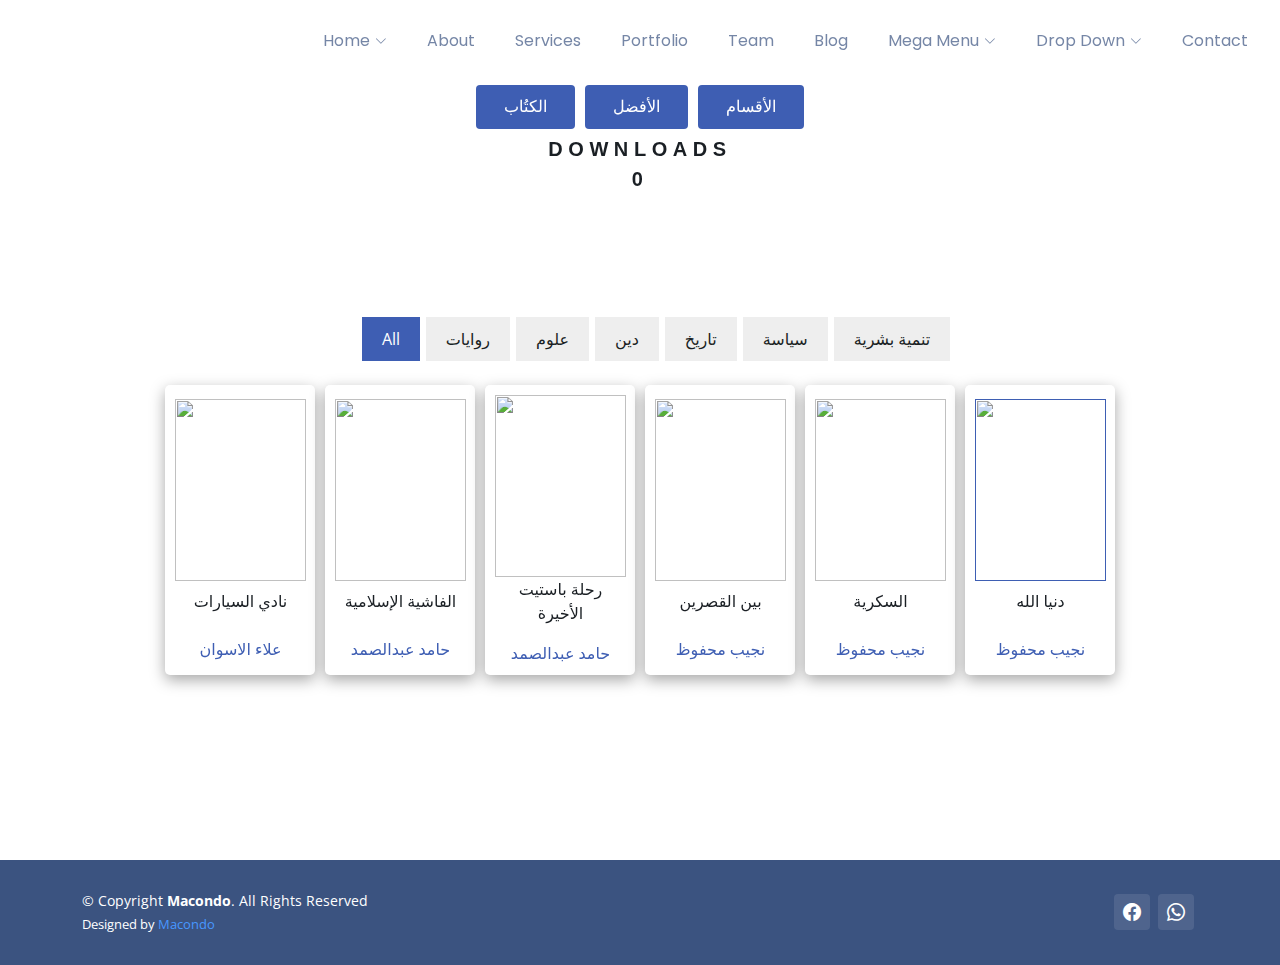
==== index.html @ 80eff1b0 "Add files via upload" ====
<!DOCTYPE html>
<html lang="en">

<head>
  <meta charset="utf-8">
  <meta content="width=device-width, initial-scale=1.0" name="viewport">

  <title>HeroBiz Bootstrap Template - Home 1</title>
  <meta content="" name="description">
  <meta content="" name="keywords">

  <!-- Favicons -->
  <link href="assets/img/favicon.png" rel="icon">
  <link href="assets/img/apple-touch-icon.png" rel="apple-touch-icon">

  <!-- Google Fonts -->
  <link rel="preconnect" href="https://fonts.googleapis.com">
  <link rel="preconnect" href="https://fonts.gstatic.com" crossorigin>
  <link href="https://fonts.googleapis.com/css2?family=Open+Sans:ital,wght@0,300;0,400;0,500;0,600;0,700;1,300;1,400;1,500;1,600;1,700&family=Poppins:ital,wght@0,300;0,400;0,500;0,600;0,700;1,300;1,400;1,500;1,600;1,700&family=Source+Sans+Pro:ital,wght@0,300;0,400;0,600;0,700;1,300;1,400;1,600;1,700&display=swap" rel="stylesheet">

  <!-- Vendor CSS Files -->
  <link href="assets/vendor/bootstrap/css/bootstrap.min.css" rel="stylesheet">
  <link href="assets/vendor/bootstrap-icons/bootstrap-icons.css" rel="stylesheet">
  <link href="assets/vendor/aos/aos.css" rel="stylesheet">
  <link href="assets/vendor/glightbox/css/glightbox.min.css" rel="stylesheet">
  <link href="assets/vendor/swiper/swiper-bundle.min.css" rel="stylesheet">

  <!-- Variables CSS Files. Uncomment your preferred color scheme -->
  <link href="assets/css/variables-blue.css" rel="stylesheet">
  <!-- <link href="assets/css/variables-blue.css" rel="stylesheet"> -->
  <!-- <link href="assets/css/variables-green.css" rel="stylesheet"> -->
  <!-- <link href="assets/css/variables-orange.css" rel="stylesheet"> -->
  <!-- <link href="assets/css/variables-purple.css" rel="stylesheet"> -->
  <!-- <link href="assets/css/variables-red.css" rel="stylesheet"> -->
  <!-- <link href="assets/css/variables-pink.css" rel="stylesheet"> -->

  <!-- Template Main CSS File -->
  <link href="assets/css/main.css" rel="stylesheet">

  <!-- =======================================================
  * Template Name: HeroBiz - v2.1.0
  * Template URL: https://bootstrapmade.com/herobiz-bootstrap-business-template/
  * Author: BootstrapMade.com
  * License: https://bootstrapmade.com/license/
  ======================================================== -->
</head>

<body>

  <!-- ======= Header ======= -->
  <header id="header" class="header fixed-top" data-scrollto-offset="0">
    <div class="container-fluid d-flex align-items-center justify-content-between">

      <a href="index.html" class="logo d-flex align-items-center scrollto me-auto me-lg-0">
        <!-- Uncomment the line below if you also wish to use an image logo -->
       <img src="assets/img/logo.png" alt=""> 
        <!--<h1>HeroBiz<span>>.</span></h1>-->
      </a>

      <nav id="navbar" class="navbar">
        <ul>

          <li class="dropdown"><a href="#"><span>Home</span> <i class="bi bi-chevron-down dropdown-indicator"></i></a>
            <ul>
              <li><a href="index.html" class="active">Home 1 - index.html</a></li>
              <li><a href="index-2.html">Home 2 - index-2.html</a></li>
              <li><a href="index-3.html">Home 3 - index-3.html</a></li>
              <li><a href="index-4.html">Home 4 - index-4.html</a></li>
            </ul>
          </li>

          <li><a class="nav-link scrollto" href="index.html#about">About</a></li>
          <li><a class="nav-link scrollto" href="index.html#services">Services</a></li>
          <li><a class="nav-link scrollto" href="index.html#portfolio">Portfolio</a></li>
          <li><a class="nav-link scrollto" href="index.html#team">Team</a></li>
          <li><a href="blog.html">Blog</a></li>
          <li class="dropdown megamenu"><a href="#"><span>Mega Menu</span> <i class="bi bi-chevron-down dropdown-indicator"></i></a>
            <ul>
              <li>
                <a href="#">Column 1 link 1</a>
                <a href="#">Column 1 link 2</a>
                <a href="#">Column 1 link 3</a>
              </li>
              <li>
                <a href="#">Column 2 link 1</a>
                <a href="#">Column 2 link 2</a>
                <a href="#">Column 3 link 3</a>
              </li>
              <li>
                <a href="#">Column 3 link 1</a>
                <a href="#">Column 3 link 2</a>
                <a href="#">Column 3 link 3</a>
              </li>
              <li>
                <a href="#">Column 4 link 1</a>
                <a href="#">Column 4 link 2</a>
                <a href="#">Column 4 link 3</a>
              </li>
            </ul>
          </li>
          <li class="dropdown"><a href="#"><span>Drop Down</span> <i class="bi bi-chevron-down dropdown-indicator"></i></a>
            <ul>
              <li><a href="#">Drop Down 1</a></li>
              <li class="dropdown"><a href="#"><span>Deep Drop Down</span> <i class="bi bi-chevron-down dropdown-indicator"></i></a>
                <ul>
                  <li><a href="#">Deep Drop Down 1</a></li>
                  <li><a href="#">Deep Drop Down 2</a></li>
                  <li><a href="#">Deep Drop Down 3</a></li>
                  <li><a href="#">Deep Drop Down 4</a></li>
                  <li><a href="#">Deep Drop Down 5</a></li>
                </ul>
              </li>
              <li><a href="#">Drop Down 2</a></li>
              <li><a href="#">Drop Down 3</a></li>
              <li><a href="#">Drop Down 4</a></li>
            </ul>
          </li>
          <li><a class="nav-link scrollto" href="index.html#contact">Contact</a></li>
        </ul>
        <i class="bi bi-list mobile-nav-toggle d-none"></i>
      </nav><!-- .navbar -->

     

    </div>
  </header><!-- End Header -->

  <section id="hero-animated" class="hero-animated d-flex align-items-center">
    <div class="container d-flex flex-column justify-content-center align-items-center text-center position-relative"  data-aos="fade-left">
      
     
     
      <div class="d-flex">
        <a href="#about" class="btn-get-started scrollto">الكتُاب</a>
        <a href="#about" class="btn-get-started scrollto">الأفضل</a>
        <a href="#about" class="btn-get-started scrollto">الأقسام</a>
        
     

      
    </div>
    <div class="down0">
      <span class="down2">D</span>
      <span class="down2">O</span>
      <span class="down2">W</span>
      <span class="down2">N</span>
      <span class="down2">L</span>
      <span class="down2">O</span>
      <span class="down2">A</span>
      <span class="down2">D</span>
      <span class="down2">S</span>
      <span class="down2"><i class="bi bi-Download"></i></span><Br>
      <span  class="down2" id="count">0</span>
      <span class="down2"></span>
      
    </div>
  </section>
   </div>
      
      


  <main id="main">
  	
  <section class="x">
    <ul>
        <li class="list active" data-filter="all">All</li>
        <li class="list" data-filter="روايات">روايات</li>
        <li class="list" data-filter="camera">علوم</li>
        <li class="list" data-filter="watch">دين</li>
        <li class="list" data-filter="shoe">تاريخ</li>
        <li class="list" data-filter="سياسة">سياسة</li>
        <li class="list" data-filter="headphone">تنمية بشرية</li>

    </ul>
    <div class="product"  >
      
          <div class="itemBox"   data-item="روايات" data-aos="fade-up">
            <a href="نادي السيارات.html"><img src="assets/img/galarry/نادي السيارات.jpg" width="131px" height="182px"></a>
            <p class="bookname">نادي السيارات</p>
            <a class="auther">علاء الاسوان</a>
        </div>
 
          <div class="itemBox"  data-item="سياسة" data-aos="fade-up">
            <a href="الفاشية.html"><img src="assets/img/galarry/الفاشية.jpg" width="131px" height="182px"></a>
            <p class="bookname">الفاشية الإسلامية</p>
            <a class="auther">حامد عبدالصمد</a>
          </div>
      
         <div class="itemBox"  data-item="روايات" data-aos="fade-up">
            <a href="رحلة.html"><img src="assets/img/galarry/رحلة.jpg" width="131px" height="182px"></a>
            <p  class="bookname">رحلة باستيت الأخيرة</p>
            <a class="auther">حامد عبدالصمد</a>
        </div>
        
          <div class="itemBox"  data-item="روايات" data-aos="fade-up"> 
            <a href="بين.html"><img src="assets/img/galarry/بين القصرين.jpg" width="131px" height="182px"></a>
            <p class="bookname">بين القصرين</p>
            <a class="auther">نجيب محفوظ</a>
          </div>
        
          <div class="itemBox" data-item="روايات" data-aos="fade-up">  
            <a href="السكرية.html"><img src="assets/img/galarry/السكرية.jpg" width="131px" height="182px"></a>
            <p class="bookname">السكرية</p>
            <a class="auther">نجيب محفوظ</a>
  	   </div>
  
    	  <div class="itemBox" data-item="روايات" data-aos="fade-up"> 
            <a href=""><img src="assets/img/galarry/دنيا الله.jpg" width="131px" height="182px" ></a>
            <p class="bookname">دنيا الله</p>
            <a class="auther">نجيب محفوظ</a>
        </div>
    </div>
    <section>
  <!--end Portfolio Gallery Grid-->
  	</main><!-- End #main -->
  <!-- ======= Footer ======= -->
  <footer id="footer" class="footer">

  
    <div class="footer-legal text-center">
      <div class="container d-flex flex-column flex-lg-row justify-content-center justify-content-lg-between align-items-center">

        <div class="d-flex flex-column align-items-center align-items-lg-start">
          <div class="copyright">
            &copy; Copyright <strong><span>Macondo</span></strong>. All Rights Reserved
          </div>
          <div class="credits">
         
            Designed by <a href="">Macondo</a>
          </div>
        </div>

        <div class="social-links order-first order-lg-last mb-3 mb-lg-0">
          
          <a href="#" class="facebook"><i class="bi bi-facebook"></i></a>
          <a href="#" class="Linkedin"><i class="bi bi-whatsapp"></i></a>
        </div>

      </div>
    </div>

  </footer><!-- End Footer -->

  <a href="#" class="scroll-top d-flex align-items-center justify-content-center"><i class="bi bi-arrow-up-short"></i></a>

  <div id="preloader"></div>

  <!-- Vendor JS Files -->
  <script src="assets/vendor/bootstrap/js/bootstrap.bundle.min.js"></script>
  <script src="assets/vendor/aos/aos.js"></script>
  <script src="assets/vendor/glightbox/js/glightbox.min.js"></script>
  <script src="assets/vendor/isotope-layout/isotope.pkgd.min.js"></script>
  <script src="assets/vendor/swiper/swiper-bundle.min.js"></script>
  <script src="assets/vendor/php-email-form/validate.js"></script>

  <!-- Template Main JS File -->
  <script src="assets/js/main.js"></script>

</body>

</html>
---- assets/css/variables-blue.css ----
/*--------------------------------------------------------------
# 1. HeroBiz template variables 
--------------------------------------------------------------*/
:root {

  /* Fonts */
  --font-default: 'Open Sans', system-ui, -apple-system, "Segoe UI", Roboto, "Helvetica Neue", Arial, "Noto Sans", "Liberation Sans", sans-serif, "Apple Color Emoji", "Segoe UI Emoji", "Segoe UI Symbol", "Noto Color Emoji";
  --font-primary: 'Source Sans Pro', sans-serif;
  --font-secondary: 'Poppins', sans-serif;

  /* Colors */
  /* The *-rgb color names are simply the RGB converted value of the corresponding color for use in the rgba() function */

  /* Default text color */
  --color-default: #1a1f24;
  --color-default-rgb: 26, 31, 36;

  /* Defult links color */
  --color-links: #3e5eb3;;
  --color-links-hover: #4797ff;

  /* Primay colors */
  --color-primary: #3e5eb3;;
  --color-primary-light: #4797ff;
  --color-primary-dark: #1c61e2;

  --color-primary-rgb: 50, 121, 252;
  --color-primary-light-rgb: 71, 151, 255;
  --color-primary-dark-rgb: 28, 97, 226;

  /* Secondary colors */
  --color-secondary: #5670a0;
  --color-secondary-light: #6e87b6;
  --color-secondary-dark: #3b5380;

  --color-secondary-rgb: 86, 112, 160;
  --color-secondary-light-rgb: 110, 135, 182;
  --color-secondary-dark-rgb: 59, 83, 128;

  /* General colors */
  --color-blue: #0d6efd;
  --color-blue-rgb: 13, 110, 253;

  --color-indigo: #6610f2;
  --color-indigo-rgb: 102, 16, 242;

  --color-purple: #6f42c1;
  --color-purple-rgb: 111, 66, 193;

  --color-pink: #f3268c;
  --color-pink-rgb: 243, 38, 140;

  --color-red: #df1529;
  --color-red-rgb: 223, 21, 4;

  --color-orange: #fd7e14;
  --color-orange-rgb: 253, 126, 20;

  --color-yellow: #ffc107;
  --color-yellow-rgb: 255, 193, 7;

  --color-green: #059652;
  --color-green-rgb: 5, 150, 82;

  --color-teal: #20c997;
  --color-teal-rgb: 32, 201, 151;

  --color-cyan: #0dcaf0;
  --color-cyan-rgb: 13, 202, 240;

  --color-white: #ffffff;
  --color-white-rgb: 255, 255, 255;

  --color-gray: #6c757d;
  --color-gray-rgb: 108, 117, 125;

  --color-black: #000000;
  --color-black-rgb: 0, 0, 0;
  
}

/*--------------------------------------------------------------
# 2. Override default Bootstrap variables
--------------------------------------------------------------*/
:root {

  --bs-blue: var(--color-blue);
  --bs-indigo: var(--color-indigo);
  --bs-purple: var(--color-purple);
  --bs-pink: var(--color-pink);
  --bs-red: var(--color-red);
  --bs-orange: var(--color-orange);
  --bs-yellow: var(--color-yellow);
  --bs-green: var(--color-green);
  --bs-teal: var(--color-teal);
  --bs-cyan: var(--color-cyan);
  --bs-white: var(--color-white);
  --bs-gray: var(--color-gray);
  --bs-gray-dark: #343a40;
  --bs-gray-100: #f8f9fa;
  --bs-gray-200: #e9ecef;
  --bs-gray-300: #dee2e6;
  --bs-gray-400: #ced4da;
  --bs-gray-500: #adb5bd;
  --bs-gray-600: #6c757d;
  --bs-gray-700: #495057;
  --bs-gray-800: #343a40;
  --bs-gray-900: #212529;
  --bs-primary: var(--color-blue);
  --bs-secondary: var(--color-blue);
  --bs-success: #198754;
  --bs-info: #0dcaf0;
  --bs-warning: #ffc107;
  --bs-danger: #dc3545;
  --bs-light: #f8f9fa;
  --bs-dark: #212529;
  --bs-primary-rgb: var(--color-primary-rgb);
  --bs-secondary-rgb: var(--color-secondary-rgb);
  --bs-success-rgb: 25, 135, 84;
  --bs-info-rgb: 13, 202, 240;
  --bs-warning-rgb: 255, 193, 7;
  --bs-danger-rgb: 220, 53, 69;
  --bs-light-rgb: 248, 249, 250;
  --bs-dark-rgb: 33, 37, 41;
  --bs-white-rgb: var(--color-white-rgb);
  --bs-black-rgb: var(--color-black-rgb);
  --bs-body-color-rgb: var(--color-default-rgb);
  --bs-body-bg-rgb: 255, 255, 255;
  --bs-font-sans-serif: var(--font-default);
  --bs-font-monospace: SFMono-Regular, Menlo, Monaco, Consolas, "Liberation Mono", "Courier New", monospace;
  --bs-gradient: linear-gradient(180deg, rgba(255, 255, 255, 0.15), rgba(255, 255, 255, 0));
  --bs-body-font-family: var(--font-default);
  --bs-body-font-size: 1rem;
  --bs-body-font-weight: 400;
  --bs-body-line-height: 1.5;
  --bs-body-color: var(--color-default);
  --bs-body-bg: #fff;

}

/*--------------------------------------------------------------
# 3. Set color and background class names
--------------------------------------------------------------*/
/* Fonts */
.font-default { font-family: var(--font-default) !important; }
.font-primary { font-family: var(--font-primary) !important;}
.font-secondary { font-family: var(--font-secondary) !important; }

/* Text Colors */
.color-default { color: var(--color-default) !important; }
.color-links { color: var(--color-links) !important; }
.color-links:hover { color: var(--color-links-hover) !important; }
.color-primary { color: var(--color-primary) !important; }
.color-primary-light { color: var(--color-primary-light) !important; }
.color-primary-dark { color: var(--color-primary-dark) !important; }
.color-secondary { color: var(--color-secondary) !important; }
.color-secondary-light { color: var(--color-secondary-light) !important; }
.color-secondary-dark { color: var(--color-secondary-dark) !important; }
.color-blue { color: var(--color-blue) !important; }
.color-indigo { color: var(--color-indigo) !important; }
.color-purple { color: var(--color-purple) !important; }
.color-pink { color: var(--color-pink) !important; }
.color-red { color: var(--color-red) !important; }
.color-orange { color: var(--color-orange) !important; }
.color-yellow { color: var(--color-yellow) !important; }
.color-green { color: var(--color-green) !important; }
.color-teal { color: var(--color-teal) !important; }
.color-cyan { color: var(--color-cyan) !important; }
.color-white { color: var(--color-white) !important; }
.color-gray { color: var(--color-gray) !important; }
.color-black { color: var(--color-black) !important; }

/* Background Colors */
.bg-default { background-color: var(--color-default) !important; }
.bg-primary { background-color: var(--color-primary) !important; }
.bg-primary-light { background-color: var(--color-primary-light) !important; }
.bg-primary-dark { background-color: var(--color-primary-dark) !important; }
.bg-secondary { background-color: var(--color-secondary) !important; }
.bg-secondary-light { background-color: var(--color-secondary-light) !important; }
.bg-secondary-dark { background-color: var(--color-secondary-dark) !important; }
.bg-blue { background-color: var(--color-blue) !important; }
.bg-indigo { background-color: var(--color-indigo) !important; }
.bg-purple { background-color: var(--color-purple) !important; }
.bg-pink { background-color: var(--color-pink) !important; }
.bg-red { background-color: var(--color-red) !important; }
.bg-orange { background-color: var(--color-orange) !important; }
.bg-yellow { background-color: var(--color-yellow) !important; }
.bg-green { background-color: var(--color-green) !important; }
.bg-teal { background-color: var(--color-teal) !important; }
.bg-cyan { background-color: var(--color-cyan) !important; }
.bg-white { background-color: var(--color-white) !important; }
.bg-gray { background-color: var(--color-gray) !important; }
.bg-black { background-color: var(--color-black) !important; }
---- assets/css/variables-blue.css ----
/*--------------------------------------------------------------
# 1. HeroBiz template variables 
--------------------------------------------------------------*/
:root {

  /* Fonts */
  --font-default: 'Open Sans', system-ui, -apple-system, "Segoe UI", Roboto, "Helvetica Neue", Arial, "Noto Sans", "Liberation Sans", sans-serif, "Apple Color Emoji", "Segoe UI Emoji", "Segoe UI Symbol", "Noto Color Emoji";
  --font-primary: 'Source Sans Pro', sans-serif;
  --font-secondary: 'Poppins', sans-serif;

  /* Colors */
  /* The *-rgb color names are simply the RGB converted value of the corresponding color for use in the rgba() function */

  /* Default text color */
  --color-default: #1a1f24;
  --color-default-rgb: 26, 31, 36;

  /* Defult links color */
  --color-links: #3e5eb3;;
  --color-links-hover: #4797ff;

  /* Primay colors */
  --color-primary: #3e5eb3;;
  --color-primary-light: #4797ff;
  --color-primary-dark: #1c61e2;

  --color-primary-rgb: 50, 121, 252;
  --color-primary-light-rgb: 71, 151, 255;
  --color-primary-dark-rgb: 28, 97, 226;

  /* Secondary colors */
  --color-secondary: #5670a0;
  --color-secondary-light: #6e87b6;
  --color-secondary-dark: #3b5380;

  --color-secondary-rgb: 86, 112, 160;
  --color-secondary-light-rgb: 110, 135, 182;
  --color-secondary-dark-rgb: 59, 83, 128;

  /* General colors */
  --color-blue: #0d6efd;
  --color-blue-rgb: 13, 110, 253;

  --color-indigo: #6610f2;
  --color-indigo-rgb: 102, 16, 242;

  --color-purple: #6f42c1;
  --color-purple-rgb: 111, 66, 193;

  --color-pink: #f3268c;
  --color-pink-rgb: 243, 38, 140;

  --color-red: #df1529;
  --color-red-rgb: 223, 21, 4;

  --color-orange: #fd7e14;
  --color-orange-rgb: 253, 126, 20;

  --color-yellow: #ffc107;
  --color-yellow-rgb: 255, 193, 7;

  --color-green: #059652;
  --color-green-rgb: 5, 150, 82;

  --color-teal: #20c997;
  --color-teal-rgb: 32, 201, 151;

  --color-cyan: #0dcaf0;
  --color-cyan-rgb: 13, 202, 240;

  --color-white: #ffffff;
  --color-white-rgb: 255, 255, 255;

  --color-gray: #6c757d;
  --color-gray-rgb: 108, 117, 125;

  --color-black: #000000;
  --color-black-rgb: 0, 0, 0;
  
}

/*--------------------------------------------------------------
# 2. Override default Bootstrap variables
--------------------------------------------------------------*/
:root {

  --bs-blue: var(--color-blue);
  --bs-indigo: var(--color-indigo);
  --bs-purple: var(--color-purple);
  --bs-pink: var(--color-pink);
  --bs-red: var(--color-red);
  --bs-orange: var(--color-orange);
  --bs-yellow: var(--color-yellow);
  --bs-green: var(--color-green);
  --bs-teal: var(--color-teal);
  --bs-cyan: var(--color-cyan);
  --bs-white: var(--color-white);
  --bs-gray: var(--color-gray);
  --bs-gray-dark: #343a40;
  --bs-gray-100: #f8f9fa;
  --bs-gray-200: #e9ecef;
  --bs-gray-300: #dee2e6;
  --bs-gray-400: #ced4da;
  --bs-gray-500: #adb5bd;
  --bs-gray-600: #6c757d;
  --bs-gray-700: #495057;
  --bs-gray-800: #343a40;
  --bs-gray-900: #212529;
  --bs-primary: var(--color-blue);
  --bs-secondary: var(--color-blue);
  --bs-success: #198754;
  --bs-info: #0dcaf0;
  --bs-warning: #ffc107;
  --bs-danger: #dc3545;
  --bs-light: #f8f9fa;
  --bs-dark: #212529;
  --bs-primary-rgb: var(--color-primary-rgb);
  --bs-secondary-rgb: var(--color-secondary-rgb);
  --bs-success-rgb: 25, 135, 84;
  --bs-info-rgb: 13, 202, 240;
  --bs-warning-rgb: 255, 193, 7;
  --bs-danger-rgb: 220, 53, 69;
  --bs-light-rgb: 248, 249, 250;
  --bs-dark-rgb: 33, 37, 41;
  --bs-white-rgb: var(--color-white-rgb);
  --bs-black-rgb: var(--color-black-rgb);
  --bs-body-color-rgb: var(--color-default-rgb);
  --bs-body-bg-rgb: 255, 255, 255;
  --bs-font-sans-serif: var(--font-default);
  --bs-font-monospace: SFMono-Regular, Menlo, Monaco, Consolas, "Liberation Mono", "Courier New", monospace;
  --bs-gradient: linear-gradient(180deg, rgba(255, 255, 255, 0.15), rgba(255, 255, 255, 0));
  --bs-body-font-family: var(--font-default);
  --bs-body-font-size: 1rem;
  --bs-body-font-weight: 400;
  --bs-body-line-height: 1.5;
  --bs-body-color: var(--color-default);
  --bs-body-bg: #fff;

}

/*--------------------------------------------------------------
# 3. Set color and background class names
--------------------------------------------------------------*/
/* Fonts */
.font-default { font-family: var(--font-default) !important; }
.font-primary { font-family: var(--font-primary) !important;}
.font-secondary { font-family: var(--font-secondary) !important; }

/* Text Colors */
.color-default { color: var(--color-default) !important; }
.color-links { color: var(--color-links) !important; }
.color-links:hover { color: var(--color-links-hover) !important; }
.color-primary { color: var(--color-primary) !important; }
.color-primary-light { color: var(--color-primary-light) !important; }
.color-primary-dark { color: var(--color-primary-dark) !important; }
.color-secondary { color: var(--color-secondary) !important; }
.color-secondary-light { color: var(--color-secondary-light) !important; }
.color-secondary-dark { color: var(--color-secondary-dark) !important; }
.color-blue { color: var(--color-blue) !important; }
.color-indigo { color: var(--color-indigo) !important; }
.color-purple { color: var(--color-purple) !important; }
.color-pink { color: var(--color-pink) !important; }
.color-red { color: var(--color-red) !important; }
.color-orange { color: var(--color-orange) !important; }
.color-yellow { color: var(--color-yellow) !important; }
.color-green { color: var(--color-green) !important; }
.color-teal { color: var(--color-teal) !important; }
.color-cyan { color: var(--color-cyan) !important; }
.color-white { color: var(--color-white) !important; }
.color-gray { color: var(--color-gray) !important; }
.color-black { color: var(--color-black) !important; }

/* Background Colors */
.bg-default { background-color: var(--color-default) !important; }
.bg-primary { background-color: var(--color-primary) !important; }
.bg-primary-light { background-color: var(--color-primary-light) !important; }
.bg-primary-dark { background-color: var(--color-primary-dark) !important; }
.bg-secondary { background-color: var(--color-secondary) !important; }
.bg-secondary-light { background-color: var(--color-secondary-light) !important; }
.bg-secondary-dark { background-color: var(--color-secondary-dark) !important; }
.bg-blue { background-color: var(--color-blue) !important; }
.bg-indigo { background-color: var(--color-indigo) !important; }
.bg-purple { background-color: var(--color-purple) !important; }
.bg-pink { background-color: var(--color-pink) !important; }
.bg-red { background-color: var(--color-red) !important; }
.bg-orange { background-color: var(--color-orange) !important; }
.bg-yellow { background-color: var(--color-yellow) !important; }
.bg-green { background-color: var(--color-green) !important; }
.bg-teal { background-color: var(--color-teal) !important; }
.bg-cyan { background-color: var(--color-cyan) !important; }
.bg-white { background-color: var(--color-white) !important; }
.bg-gray { background-color: var(--color-gray) !important; }
.bg-black { background-color: var(--color-black) !important; }
---- assets/css/variables-green.css ----
/**
* Template Name: HeroBiz
* File: variables-green.css
* Description: Easily customize colors, typography, and other repetitive properties used in the template main stylesheet file main.css
* 
* Template URL: https://bootstrapmade.com/herobiz-bootstrap-business-template/
* Author: BootstrapMade.com
* License: https://bootstrapmade.com/license/
* 
* Contents:
* 1. HeroBiz template variables 
* 2. Override default Bootstrap variables
* 3. Set color and background class names
*
* Learn more about CSS variables at https://developer.mozilla.org/en-US/docs/Web/CSS/Using_CSS_custom_properties
*/

/*--------------------------------------------------------------
# 1. HeroBiz template variables 
--------------------------------------------------------------*/
:root {

  /* Fonts */
  --font-default: 'Open Sans', system-ui, -apple-system, "Segoe UI", Roboto, "Helvetica Neue", Arial, "Noto Sans", "Liberation Sans", sans-serif, "Apple Color Emoji", "Segoe UI Emoji", "Segoe UI Symbol", "Noto Color Emoji";
  --font-primary: 'Source Sans Pro', sans-serif;
  --font-secondary: 'Poppins', sans-serif;

  /* Colors */
  /* The *-rgb color names are simply the RGB converted value of the corresponding color for use in the rgba() function */

  /* Default text color */
  --color-default: #1a1f24;
  --color-default-rgb: 26, 31, 36;

  /* Defult links color */
  --color-links: #05c46b;
  --color-links-hover: #1de789;

  /* Primay colors */
  --color-primary: #05c46b;
  --color-primary-light: #1de789;
  --color-primary-dark: #01a156;

  --color-primary-rgb: 5, 196, 107;
  --color-primary-light-rgb: 29, 231, 137;
  --color-primary-dark-rgb: 1, 161, 86;

  /* Secondary colors */
  --color-secondary: #485664;
  --color-secondary-light: #8f9fae;
  --color-secondary-dark: #3a4753;

  --color-secondary-rgb: 72, 86, 100;
  --color-secondary-light-rgb: 143, 159, 174;
  --color-secondary-dark-rgb: 58, 71, 83;

  /* General colors */
  --color-blue: #0d6efd;
  --color-blue-rgb: 13, 110, 253;

  --color-indigo: #6610f2;
  --color-indigo-rgb: 102, 16, 242;

  --color-purple: #6f42c1;
  --color-purple-rgb: 111, 66, 193;

  --color-pink: #f3268c;
  --color-pink-rgb: 243, 38, 140;

  --color-red: #df1529;
  --color-red-rgb: 223, 21, 4;

  --color-orange: #fd7e14;
  --color-orange-rgb: 253, 126, 20;

  --color-yellow: #ffc107;
  --color-yellow-rgb: 255, 193, 7;

  --color-green: #059652;
  --color-green-rgb: 5, 150, 82;

  --color-teal: #20c997;
  --color-teal-rgb: 32, 201, 151;

  --color-cyan: #0dcaf0;
  --color-cyan-rgb: 13, 202, 240;

  --color-white: #ffffff;
  --color-white-rgb: 255, 255, 255;

  --color-gray: #6c757d;
  --color-gray-rgb: 108, 117, 125;

  --color-black: #000000;
  --color-black-rgb: 0, 0, 0;
  
}

/*--------------------------------------------------------------
# 2. Override default Bootstrap variables
--------------------------------------------------------------*/
:root {

  --bs-blue: var(--color-blue);
  --bs-indigo: var(--color-indigo);
  --bs-purple: var(--color-purple);
  --bs-pink: var(--color-pink);
  --bs-red: var(--color-red);
  --bs-orange: var(--color-orange);
  --bs-yellow: var(--color-yellow);
  --bs-green: var(--color-green);
  --bs-teal: var(--color-teal);
  --bs-cyan: var(--color-cyan);
  --bs-white: var(--color-white);
  --bs-gray: var(--color-gray);
  --bs-gray-dark: #343a40;
  --bs-gray-100: #f8f9fa;
  --bs-gray-200: #e9ecef;
  --bs-gray-300: #dee2e6;
  --bs-gray-400: #ced4da;
  --bs-gray-500: #adb5bd;
  --bs-gray-600: #6c757d;
  --bs-gray-700: #495057;
  --bs-gray-800: #343a40;
  --bs-gray-900: #212529;
  --bs-primary: var(--color-blue);
  --bs-secondary: var(--color-blue);
  --bs-success: #198754;
  --bs-info: #0dcaf0;
  --bs-warning: #ffc107;
  --bs-danger: #dc3545;
  --bs-light: #f8f9fa;
  --bs-dark: #212529;
  --bs-primary-rgb: var(--color-primary-rgb);
  --bs-secondary-rgb: var(--color-secondary-rgb);
  --bs-success-rgb: 25, 135, 84;
  --bs-info-rgb: 13, 202, 240;
  --bs-warning-rgb: 255, 193, 7;
  --bs-danger-rgb: 220, 53, 69;
  --bs-light-rgb: 248, 249, 250;
  --bs-dark-rgb: 33, 37, 41;
  --bs-white-rgb: var(--color-white-rgb);
  --bs-black-rgb: var(--color-black-rgb);
  --bs-body-color-rgb: var(--color-default-rgb);
  --bs-body-bg-rgb: 255, 255, 255;
  --bs-font-sans-serif: var(--font-default);
  --bs-font-monospace: SFMono-Regular, Menlo, Monaco, Consolas, "Liberation Mono", "Courier New", monospace;
  --bs-gradient: linear-gradient(180deg, rgba(255, 255, 255, 0.15), rgba(255, 255, 255, 0));
  --bs-body-font-family: var(--font-default);
  --bs-body-font-size: 1rem;
  --bs-body-font-weight: 400;
  --bs-body-line-height: 1.5;
  --bs-body-color: var(--color-default);
  --bs-body-bg: #fff;

}

/*--------------------------------------------------------------
# 3. Set color and background class names
--------------------------------------------------------------*/
/* Fonts */
.font-default { font-family: var(--font-default) !important; }
.font-primary { font-family: var(--font-primary) !important;}
.font-secondary { font-family: var(--font-secondary) !important; }

/* Text Colors */
.color-default { color: var(--color-default) !important; }
.color-links { color: var(--color-links) !important; }
.color-links:hover { color: var(--color-links-hover) !important; }
.color-primary { color: var(--color-primary) !important; }
.color-primary-light { color: var(--color-primary-light) !important; }
.color-primary-dark { color: var(--color-primary-dark) !important; }
.color-secondary { color: var(--color-secondary) !important; }
.color-secondary-light { color: var(--color-secondary-light) !important; }
.color-secondary-dark { color: var(--color-secondary-dark) !important; }
.color-blue { color: var(--color-blue) !important; }
.color-indigo { color: var(--color-indigo) !important; }
.color-purple { color: var(--color-purple) !important; }
.color-pink { color: var(--color-pink) !important; }
.color-red { color: var(--color-red) !important; }
.color-orange { color: var(--color-orange) !important; }
.color-yellow { color: var(--color-yellow) !important; }
.color-green { color: var(--color-green) !important; }
.color-teal { color: var(--color-teal) !important; }
.color-cyan { color: var(--color-cyan) !important; }
.color-white { color: var(--color-white) !important; }
.color-gray { color: var(--color-gray) !important; }
.color-black { color: var(--color-black) !important; }

/* Background Colors */
.bg-default { background-color: var(--color-default) !important; }
.bg-primary { background-color: var(--color-primary) !important; }
.bg-primary-light { background-color: var(--color-primary-light) !important; }
.bg-primary-dark { background-color: var(--color-primary-dark) !important; }
.bg-secondary { background-color: var(--color-secondary) !important; }
.bg-secondary-light { background-color: var(--color-secondary-light) !important; }
.bg-secondary-dark { background-color: var(--color-secondary-dark) !important; }
.bg-blue { background-color: var(--color-blue) !important; }
.bg-indigo { background-color: var(--color-indigo) !important; }
.bg-purple { background-color: var(--color-purple) !important; }
.bg-pink { background-color: var(--color-pink) !important; }
.bg-red { background-color: var(--color-red) !important; }
.bg-orange { background-color: var(--color-orange) !important; }
.bg-yellow { background-color: var(--color-yellow) !important; }
.bg-green { background-color: var(--color-green) !important; }
.bg-teal { background-color: var(--color-teal) !important; }
.bg-cyan { background-color: var(--color-cyan) !important; }
.bg-white { background-color: var(--color-white) !important; }
.bg-gray { background-color: var(--color-gray) !important; }
.bg-black { background-color: var(--color-black) !important; }
---- assets/css/variables-orange.css ----
/**
* Template Name: HeroBiz
* File: variables-orange.css
* Description: Easily customize colors, typography, and other repetitive properties used in the template main stylesheet file main.css
* 
* Template URL: https://bootstrapmade.com/herobiz-bootstrap-business-template/
* Author: BootstrapMade.com
* License: https://bootstrapmade.com/license/
* 
* Contents:
* 1. HeroBiz template variables 
* 2. Override default Bootstrap variables
* 3. Set color and background class names
*
* Learn more about CSS variables at https://developer.mozilla.org/en-US/docs/Web/CSS/Using_CSS_custom_properties
*/

/*--------------------------------------------------------------
# 1. HeroBiz template variables 
--------------------------------------------------------------*/
:root {

  /* Fonts */
  --font-default: 'Open Sans', system-ui, -apple-system, "Segoe UI", Roboto, "Helvetica Neue", Arial, "Noto Sans", "Liberation Sans", sans-serif, "Apple Color Emoji", "Segoe UI Emoji", "Segoe UI Symbol", "Noto Color Emoji";
  --font-primary: 'Source Sans Pro', sans-serif;
  --font-secondary: 'Poppins', sans-serif;

  /* Colors */
  /* The *-rgb color names are simply the RGB converted value of the corresponding color for use in the rgba() function */

  /* Default text color */
  --color-default: #1a1f24;
  --color-default-rgb: 26, 31, 36;

  /* Defult links color */
  --color-links: #f97233;
  --color-links-hover: #fa9160;

  /* Primay colors */
  --color-primary: #f97233;
  --color-primary-light: #fb9b6e;
  --color-primary-dark: #e54d07;

  --color-primary-rgb: 249, 114, 51;
  --color-primary-light-rgb: 251, 155, 110;
  --color-primary-dark-rgb: 229, 77, 7;

  /* Secondary colors */
  --color-secondary: #485664;
  --color-secondary-light: #8f9fae;
  --color-secondary-dark: #3a4753;

  --color-secondary-rgb: 72, 86, 100;
  --color-secondary-light-rgb: 143, 159, 174;
  --color-secondary-dark-rgb: 58, 71, 83;

  /* General colors */
  --color-blue: #0d6efd;
  --color-blue-rgb: 13, 110, 253;

  --color-indigo: #6610f2;
  --color-indigo-rgb: 102, 16, 242;

  --color-purple: #6f42c1;
  --color-purple-rgb: 111, 66, 193;

  --color-pink: #f3268c;
  --color-pink-rgb: 243, 38, 140;

  --color-red: #df1529;
  --color-red-rgb: 223, 21, 4;

  --color-orange: #fd7e14;
  --color-orange-rgb: 253, 126, 20;

  --color-yellow: #ffc107;
  --color-yellow-rgb: 255, 193, 7;

  --color-green: #059652;
  --color-green-rgb: 5, 150, 82;

  --color-teal: #20c997;
  --color-teal-rgb: 32, 201, 151;

  --color-cyan: #0dcaf0;
  --color-cyan-rgb: 13, 202, 240;

  --color-white: #ffffff;
  --color-white-rgb: 255, 255, 255;

  --color-gray: #6c757d;
  --color-gray-rgb: 108, 117, 125;

  --color-black: #000000;
  --color-black-rgb: 0, 0, 0;
  
}

/*--------------------------------------------------------------
# 2. Override default Bootstrap variables
--------------------------------------------------------------*/
:root {

  --bs-blue: var(--color-blue);
  --bs-indigo: var(--color-indigo);
  --bs-purple: var(--color-purple);
  --bs-pink: var(--color-pink);
  --bs-red: var(--color-red);
  --bs-orange: var(--color-orange);
  --bs-yellow: var(--color-yellow);
  --bs-green: var(--color-green);
  --bs-teal: var(--color-teal);
  --bs-cyan: var(--color-cyan);
  --bs-white: var(--color-white);
  --bs-gray: var(--color-gray);
  --bs-gray-dark: #343a40;
  --bs-gray-100: #f8f9fa;
  --bs-gray-200: #e9ecef;
  --bs-gray-300: #dee2e6;
  --bs-gray-400: #ced4da;
  --bs-gray-500: #adb5bd;
  --bs-gray-600: #6c757d;
  --bs-gray-700: #495057;
  --bs-gray-800: #343a40;
  --bs-gray-900: #212529;
  --bs-primary: var(--color-blue);
  --bs-secondary: var(--color-blue);
  --bs-success: #198754;
  --bs-info: #0dcaf0;
  --bs-warning: #ffc107;
  --bs-danger: #dc3545;
  --bs-light: #f8f9fa;
  --bs-dark: #212529;
  --bs-primary-rgb: var(--color-primary-rgb);
  --bs-secondary-rgb: var(--color-secondary-rgb);
  --bs-success-rgb: 25, 135, 84;
  --bs-info-rgb: 13, 202, 240;
  --bs-warning-rgb: 255, 193, 7;
  --bs-danger-rgb: 220, 53, 69;
  --bs-light-rgb: 248, 249, 250;
  --bs-dark-rgb: 33, 37, 41;
  --bs-white-rgb: var(--color-white-rgb);
  --bs-black-rgb: var(--color-black-rgb);
  --bs-body-color-rgb: var(--color-default-rgb);
  --bs-body-bg-rgb: 255, 255, 255;
  --bs-font-sans-serif: var(--font-default);
  --bs-font-monospace: SFMono-Regular, Menlo, Monaco, Consolas, "Liberation Mono", "Courier New", monospace;
  --bs-gradient: linear-gradient(180deg, rgba(255, 255, 255, 0.15), rgba(255, 255, 255, 0));
  --bs-body-font-family: var(--font-default);
  --bs-body-font-size: 1rem;
  --bs-body-font-weight: 400;
  --bs-body-line-height: 1.5;
  --bs-body-color: var(--color-default);
  --bs-body-bg: #fff;

}

/*--------------------------------------------------------------
# 3. Set color and background class names
--------------------------------------------------------------*/
/* Fonts */
.font-default { font-family: var(--font-default) !important; }
.font-primary { font-family: var(--font-primary) !important;}
.font-secondary { font-family: var(--font-secondary) !important; }

/* Text Colors */
.color-default { color: var(--color-default) !important; }
.color-links { color: var(--color-links) !important; }
.color-links:hover { color: var(--color-links-hover) !important; }
.color-primary { color: var(--color-primary) !important; }
.color-primary-light { color: var(--color-primary-light) !important; }
.color-primary-dark { color: var(--color-primary-dark) !important; }
.color-secondary { color: var(--color-secondary) !important; }
.color-secondary-light { color: var(--color-secondary-light) !important; }
.color-secondary-dark { color: var(--color-secondary-dark) !important; }
.color-blue { color: var(--color-blue) !important; }
.color-indigo { color: var(--color-indigo) !important; }
.color-purple { color: var(--color-purple) !important; }
.color-pink { color: var(--color-pink) !important; }
.color-red { color: var(--color-red) !important; }
.color-orange { color: var(--color-orange) !important; }
.color-yellow { color: var(--color-yellow) !important; }
.color-green { color: var(--color-green) !important; }
.color-teal { color: var(--color-teal) !important; }
.color-cyan { color: var(--color-cyan) !important; }
.color-white { color: var(--color-white) !important; }
.color-gray { color: var(--color-gray) !important; }
.color-black { color: var(--color-black) !important; }

/* Background Colors */
.bg-default { background-color: var(--color-default) !important; }
.bg-primary { background-color: var(--color-primary) !important; }
.bg-primary-light { background-color: var(--color-primary-light) !important; }
.bg-primary-dark { background-color: var(--color-primary-dark) !important; }
.bg-secondary { background-color: var(--color-secondary) !important; }
.bg-secondary-light { background-color: var(--color-secondary-light) !important; }
.bg-secondary-dark { background-color: var(--color-secondary-dark) !important; }
.bg-blue { background-color: var(--color-blue) !important; }
.bg-indigo { background-color: var(--color-indigo) !important; }
.bg-purple { background-color: var(--color-purple) !important; }
.bg-pink { background-color: var(--color-pink) !important; }
.bg-red { background-color: var(--color-red) !important; }
.bg-orange { background-color: var(--color-orange) !important; }
.bg-yellow { background-color: var(--color-yellow) !important; }
.bg-green { background-color: var(--color-green) !important; }
.bg-teal { background-color: var(--color-teal) !important; }
.bg-cyan { background-color: var(--color-cyan) !important; }
.bg-white { background-color: var(--color-white) !important; }
.bg-gray { background-color: var(--color-gray) !important; }
.bg-black { background-color: var(--color-black) !important; }
---- assets/css/variables-purple.css ----
/**
* Template Name: HeroBiz
* File: variables-purple.css
* Description: Easily customize colors, typography, and other repetitive properties used in the template main stylesheet file main.css
* 
* Template URL: https://bootstrapmade.com/herobiz-bootstrap-business-template/
* Author: BootstrapMade.com
* License: https://bootstrapmade.com/license/
* 
* Contents:
* 1. HeroBiz template variables 
* 2. Override default Bootstrap variables
* 3. Set color and background class names
*
* Learn more about CSS variables at https://developer.mozilla.org/en-US/docs/Web/CSS/Using_CSS_custom_properties
*/

/*--------------------------------------------------------------
# 1. HeroBiz template variables 
--------------------------------------------------------------*/
:root {

  /* Fonts */
  --font-default: 'Open Sans', system-ui, -apple-system, "Segoe UI", Roboto, "Helvetica Neue", Arial, "Noto Sans", "Liberation Sans", sans-serif, "Apple Color Emoji", "Segoe UI Emoji", "Segoe UI Symbol", "Noto Color Emoji";
  --font-primary: 'Source Sans Pro', sans-serif;
  --font-secondary: 'Poppins', sans-serif;

  /* Colors */
  /* The *-rgb color names are simply the RGB converted value of the corresponding color for use in the rgba() function */

  /* Default text color */
  --color-default: #1a1f24;
  --color-default-rgb: 26, 31, 36;

  /* Defult links color */
  --color-links: #6261c5;
  --color-links-hover: #7d7bfd;

  /* Primay colors */
  --color-primary: #6261c5;
  --color-primary-light: #7d7bfd;
  --color-primary-dark: #4b49aa;

  --color-primary-rgb: 98, 97, 197;
  --color-primary-light-rgb: 125, 123, 253;
  --color-primary-dark-rgb: 75, 73, 170;

  /* Secondary colors */
  --color-secondary: #56556b;
  --color-secondary-light: #7c7b94;
  --color-secondary-dark: #343346;

  --color-secondary-rgb: 86, 85, 107;
  --color-secondary-light-rgb: 124, 123, 148;
  --color-secondary-dark-rgb: 52, 51, 70;

  /* General colors */
  --color-blue: #0d6efd;
  --color-blue-rgb: 13, 110, 253;

  --color-indigo: #6610f2;
  --color-indigo-rgb: 102, 16, 242;

  --color-purple: #6f42c1;
  --color-purple-rgb: 111, 66, 193;

  --color-pink: #f3268c;
  --color-pink-rgb: 243, 38, 140;

  --color-red: #df1529;
  --color-red-rgb: 223, 21, 4;

  --color-orange: #fd7e14;
  --color-orange-rgb: 253, 126, 20;

  --color-yellow: #ffc107;
  --color-yellow-rgb: 255, 193, 7;

  --color-green: #059652;
  --color-green-rgb: 5, 150, 82;

  --color-teal: #20c997;
  --color-teal-rgb: 32, 201, 151;

  --color-cyan: #0dcaf0;
  --color-cyan-rgb: 13, 202, 240;

  --color-white: #ffffff;
  --color-white-rgb: 255, 255, 255;

  --color-gray: #6c757d;
  --color-gray-rgb: 108, 117, 125;

  --color-black: #000000;
  --color-black-rgb: 0, 0, 0;
  
}

/*--------------------------------------------------------------
# 2. Override default Bootstrap variables
--------------------------------------------------------------*/
:root {

  --bs-blue: var(--color-blue);
  --bs-indigo: var(--color-indigo);
  --bs-purple: var(--color-purple);
  --bs-pink: var(--color-pink);
  --bs-red: var(--color-red);
  --bs-orange: var(--color-orange);
  --bs-yellow: var(--color-yellow);
  --bs-green: var(--color-green);
  --bs-teal: var(--color-teal);
  --bs-cyan: var(--color-cyan);
  --bs-white: var(--color-white);
  --bs-gray: var(--color-gray);
  --bs-gray-dark: #343a40;
  --bs-gray-100: #f8f9fa;
  --bs-gray-200: #e9ecef;
  --bs-gray-300: #dee2e6;
  --bs-gray-400: #ced4da;
  --bs-gray-500: #adb5bd;
  --bs-gray-600: #6c757d;
  --bs-gray-700: #495057;
  --bs-gray-800: #343a40;
  --bs-gray-900: #212529;
  --bs-primary: var(--color-blue);
  --bs-secondary: var(--color-blue);
  --bs-success: #198754;
  --bs-info: #0dcaf0;
  --bs-warning: #ffc107;
  --bs-danger: #dc3545;
  --bs-light: #f8f9fa;
  --bs-dark: #212529;
  --bs-primary-rgb: var(--color-primary-rgb);
  --bs-secondary-rgb: var(--color-secondary-rgb);
  --bs-success-rgb: 25, 135, 84;
  --bs-info-rgb: 13, 202, 240;
  --bs-warning-rgb: 255, 193, 7;
  --bs-danger-rgb: 220, 53, 69;
  --bs-light-rgb: 248, 249, 250;
  --bs-dark-rgb: 33, 37, 41;
  --bs-white-rgb: var(--color-white-rgb);
  --bs-black-rgb: var(--color-black-rgb);
  --bs-body-color-rgb: var(--color-default-rgb);
  --bs-body-bg-rgb: 255, 255, 255;
  --bs-font-sans-serif: var(--font-default);
  --bs-font-monospace: SFMono-Regular, Menlo, Monaco, Consolas, "Liberation Mono", "Courier New", monospace;
  --bs-gradient: linear-gradient(180deg, rgba(255, 255, 255, 0.15), rgba(255, 255, 255, 0));
  --bs-body-font-family: var(--font-default);
  --bs-body-font-size: 1rem;
  --bs-body-font-weight: 400;
  --bs-body-line-height: 1.5;
  --bs-body-color: var(--color-default);
  --bs-body-bg: #fff;

}

/*--------------------------------------------------------------
# 3. Set color and background class names
--------------------------------------------------------------*/
/* Fonts */
.font-default { font-family: var(--font-default) !important; }
.font-primary { font-family: var(--font-primary) !important;}
.font-secondary { font-family: var(--font-secondary) !important; }

/* Text Colors */
.color-default { color: var(--color-default) !important; }
.color-links { color: var(--color-links) !important; }
.color-links:hover { color: var(--color-links-hover) !important; }
.color-primary { color: var(--color-primary) !important; }
.color-primary-light { color: var(--color-primary-light) !important; }
.color-primary-dark { color: var(--color-primary-dark) !important; }
.color-secondary { color: var(--color-secondary) !important; }
.color-secondary-light { color: var(--color-secondary-light) !important; }
.color-secondary-dark { color: var(--color-secondary-dark) !important; }
.color-blue { color: var(--color-blue) !important; }
.color-indigo { color: var(--color-indigo) !important; }
.color-purple { color: var(--color-purple) !important; }
.color-pink { color: var(--color-pink) !important; }
.color-red { color: var(--color-red) !important; }
.color-orange { color: var(--color-orange) !important; }
.color-yellow { color: var(--color-yellow) !important; }
.color-green { color: var(--color-green) !important; }
.color-teal { color: var(--color-teal) !important; }
.color-cyan { color: var(--color-cyan) !important; }
.color-white { color: var(--color-white) !important; }
.color-gray { color: var(--color-gray) !important; }
.color-black { color: var(--color-black) !important; }

/* Background Colors */
.bg-default { background-color: var(--color-default) !important; }
.bg-primary { background-color: var(--color-primary) !important; }
.bg-primary-light { background-color: var(--color-primary-light) !important; }
.bg-primary-dark { background-color: var(--color-primary-dark) !important; }
.bg-secondary { background-color: var(--color-secondary) !important; }
.bg-secondary-light { background-color: var(--color-secondary-light) !important; }
.bg-secondary-dark { background-color: var(--color-secondary-dark) !important; }
.bg-blue { background-color: var(--color-blue) !important; }
.bg-indigo { background-color: var(--color-indigo) !important; }
.bg-purple { background-color: var(--color-purple) !important; }
.bg-pink { background-color: var(--color-pink) !important; }
.bg-red { background-color: var(--color-red) !important; }
.bg-orange { background-color: var(--color-orange) !important; }
.bg-yellow { background-color: var(--color-yellow) !important; }
.bg-green { background-color: var(--color-green) !important; }
.bg-teal { background-color: var(--color-teal) !important; }
.bg-cyan { background-color: var(--color-cyan) !important; }
.bg-white { background-color: var(--color-white) !important; }
.bg-gray { background-color: var(--color-gray) !important; }
.bg-black { background-color: var(--color-black) !important; }
---- assets/css/variables-red.css ----
/**
* Template Name: HeroBiz
* File: variables-red.css
* Description: Easily customize colors, typography, and other repetitive properties used in the template main stylesheet file main.css
* 
* Template URL: https://bootstrapmade.com/herobiz-bootstrap-business-template/
* Author: BootstrapMade.com
* License: https://bootstrapmade.com/license/
* 
* Contents:
* 1. HeroBiz template variables 
* 2. Override default Bootstrap variables
* 3. Set color and background class names
*
* Learn more about CSS variables at https://developer.mozilla.org/en-US/docs/Web/CSS/Using_CSS_custom_properties
*/

/*--------------------------------------------------------------
# 1. HeroBiz template variables 
--------------------------------------------------------------*/
:root {

  /* Fonts */
  --font-default: 'Open Sans', system-ui, -apple-system, "Segoe UI", Roboto, "Helvetica Neue", Arial, "Noto Sans", "Liberation Sans", sans-serif, "Apple Color Emoji", "Segoe UI Emoji", "Segoe UI Symbol", "Noto Color Emoji";
  --font-primary: 'Source Sans Pro', sans-serif;
  --font-secondary: 'Poppins', sans-serif;

  /* Colors */
  /* The *-rgb color names are simply the RGB converted value of the corresponding color for use in the rgba() function */

  /* Default text color */
  --color-default: #1a1f24;
  --color-default-rgb: 26, 31, 36;

  /* Defult links color */
  --color-links: #df1529;
  --color-links-hover: #ff2b2b;

  /* Primay colors */
  --color-primary: #df1529;
  --color-primary-light: #ff2b2b;
  --color-primary-dark: #c00719;

  --color-primary-rgb: 223, 21, 41;
  --color-primary-light-rgb: 255, 43, 43;
  --color-primary-dark-rgb: 192, 7, 25;

  /* Secondary colors */
  --color-secondary: #485664;
  --color-secondary-light: #8f9fae;
  --color-secondary-dark: #3a4753;

  --color-secondary-rgb: 72, 86, 100;
  --color-secondary-light-rgb: 143, 159, 174;
  --color-secondary-dark-rgb: 58, 71, 83;

  /* General colors */
  --color-blue: #0d6efd;
  --color-blue-rgb: 13, 110, 253;

  --color-indigo: #6610f2;
  --color-indigo-rgb: 102, 16, 242;

  --color-purple: #6f42c1;
  --color-purple-rgb: 111, 66, 193;

  --color-pink: #f3268c;
  --color-pink-rgb: 243, 38, 140;

  --color-red: #df1529;
  --color-red-rgb: 223, 21, 4;

  --color-orange: #fd7e14;
  --color-orange-rgb: 253, 126, 20;

  --color-yellow: #ffc107;
  --color-yellow-rgb: 255, 193, 7;

  --color-green: #059652;
  --color-green-rgb: 5, 150, 82;

  --color-teal: #20c997;
  --color-teal-rgb: 32, 201, 151;

  --color-cyan: #0dcaf0;
  --color-cyan-rgb: 13, 202, 240;

  --color-white: #ffffff;
  --color-white-rgb: 255, 255, 255;

  --color-gray: #6c757d;
  --color-gray-rgb: 108, 117, 125;

  --color-black: #000000;
  --color-black-rgb: 0, 0, 0;
  
}

/*--------------------------------------------------------------
# 2. Override default Bootstrap variables
--------------------------------------------------------------*/
:root {

  --bs-blue: var(--color-blue);
  --bs-indigo: var(--color-indigo);
  --bs-purple: var(--color-purple);
  --bs-pink: var(--color-pink);
  --bs-red: var(--color-red);
  --bs-orange: var(--color-orange);
  --bs-yellow: var(--color-yellow);
  --bs-green: var(--color-green);
  --bs-teal: var(--color-teal);
  --bs-cyan: var(--color-cyan);
  --bs-white: var(--color-white);
  --bs-gray: var(--color-gray);
  --bs-gray-dark: #343a40;
  --bs-gray-100: #f8f9fa;
  --bs-gray-200: #e9ecef;
  --bs-gray-300: #dee2e6;
  --bs-gray-400: #ced4da;
  --bs-gray-500: #adb5bd;
  --bs-gray-600: #6c757d;
  --bs-gray-700: #495057;
  --bs-gray-800: #343a40;
  --bs-gray-900: #212529;
  --bs-primary: var(--color-blue);
  --bs-secondary: var(--color-blue);
  --bs-success: #198754;
  --bs-info: #0dcaf0;
  --bs-warning: #ffc107;
  --bs-danger: #dc3545;
  --bs-light: #f8f9fa;
  --bs-dark: #212529;
  --bs-primary-rgb: var(--color-primary-rgb);
  --bs-secondary-rgb: var(--color-secondary-rgb);
  --bs-success-rgb: 25, 135, 84;
  --bs-info-rgb: 13, 202, 240;
  --bs-warning-rgb: 255, 193, 7;
  --bs-danger-rgb: 220, 53, 69;
  --bs-light-rgb: 248, 249, 250;
  --bs-dark-rgb: 33, 37, 41;
  --bs-white-rgb: var(--color-white-rgb);
  --bs-black-rgb: var(--color-black-rgb);
  --bs-body-color-rgb: var(--color-default-rgb);
  --bs-body-bg-rgb: 255, 255, 255;
  --bs-font-sans-serif: var(--font-default);
  --bs-font-monospace: SFMono-Regular, Menlo, Monaco, Consolas, "Liberation Mono", "Courier New", monospace;
  --bs-gradient: linear-gradient(180deg, rgba(255, 255, 255, 0.15), rgba(255, 255, 255, 0));
  --bs-body-font-family: var(--font-default);
  --bs-body-font-size: 1rem;
  --bs-body-font-weight: 400;
  --bs-body-line-height: 1.5;
  --bs-body-color: var(--color-default);
  --bs-body-bg: #fff;

}

/*--------------------------------------------------------------
# 3. Set color and background class names
--------------------------------------------------------------*/
/* Fonts */
.font-default { font-family: var(--font-default) !important; }
.font-primary { font-family: var(--font-primary) !important;}
.font-secondary { font-family: var(--font-secondary) !important; }

/* Text Colors */
.color-default { color: var(--color-default) !important; }
.color-links { color: var(--color-links) !important; }
.color-links:hover { color: var(--color-links-hover) !important; }
.color-primary { color: var(--color-primary) !important; }
.color-primary-light { color: var(--color-primary-light) !important; }
.color-primary-dark { color: var(--color-primary-dark) !important; }
.color-secondary { color: var(--color-secondary) !important; }
.color-secondary-light { color: var(--color-secondary-light) !important; }
.color-secondary-dark { color: var(--color-secondary-dark) !important; }
.color-blue { color: var(--color-blue) !important; }
.color-indigo { color: var(--color-indigo) !important; }
.color-purple { color: var(--color-purple) !important; }
.color-pink { color: var(--color-pink) !important; }
.color-red { color: var(--color-red) !important; }
.color-orange { color: var(--color-orange) !important; }
.color-yellow { color: var(--color-yellow) !important; }
.color-green { color: var(--color-green) !important; }
.color-teal { color: var(--color-teal) !important; }
.color-cyan { color: var(--color-cyan) !important; }
.color-white { color: var(--color-white) !important; }
.color-gray { color: var(--color-gray) !important; }
.color-black { color: var(--color-black) !important; }

/* Background Colors */
.bg-default { background-color: var(--color-default) !important; }
.bg-primary { background-color: var(--color-primary) !important; }
.bg-primary-light { background-color: var(--color-primary-light) !important; }
.bg-primary-dark { background-color: var(--color-primary-dark) !important; }
.bg-secondary { background-color: var(--color-secondary) !important; }
.bg-secondary-light { background-color: var(--color-secondary-light) !important; }
.bg-secondary-dark { background-color: var(--color-secondary-dark) !important; }
.bg-blue { background-color: var(--color-blue) !important; }
.bg-indigo { background-color: var(--color-indigo) !important; }
.bg-purple { background-color: var(--color-purple) !important; }
.bg-pink { background-color: var(--color-pink) !important; }
.bg-red { background-color: var(--color-red) !important; }
.bg-orange { background-color: var(--color-orange) !important; }
.bg-yellow { background-color: var(--color-yellow) !important; }
.bg-green { background-color: var(--color-green) !important; }
.bg-teal { background-color: var(--color-teal) !important; }
.bg-cyan { background-color: var(--color-cyan) !important; }
.bg-white { background-color: var(--color-white) !important; }
.bg-gray { background-color: var(--color-gray) !important; }
.bg-black { background-color: var(--color-black) !important; }
---- assets/css/variables-pink.css ----
/**
* Template Name: HeroBiz
* File: variables-pink.css
* Description: Easily customize colors, typography, and other repetitive properties used in the template main stylesheet file main.css
* 
* Template URL: https://bootstrapmade.com/herobiz-bootstrap-business-template/
* Author: BootstrapMade.com
* License: https://bootstrapmade.com/license/
* 
* Contents:
* 1. HeroBiz template variables 
* 2. Override default Bootstrap variables
* 3. Set color and background class names
*
* Learn more about CSS variables at https://developer.mozilla.org/en-US/docs/Web/CSS/Using_CSS_custom_properties
*/

/*--------------------------------------------------------------
# 1. HeroBiz template variables 
--------------------------------------------------------------*/
:root {

  /* Fonts */
  --font-default: 'Open Sans', system-ui, -apple-system, "Segoe UI", Roboto, "Helvetica Neue", Arial, "Noto Sans", "Liberation Sans", sans-serif, "Apple Color Emoji", "Segoe UI Emoji", "Segoe UI Symbol", "Noto Color Emoji";
  --font-primary: 'Source Sans Pro', sans-serif;
  --font-secondary: 'Poppins', sans-serif;

  /* Colors */
  /* The *-rgb color names are simply the RGB converted value of the corresponding color for use in the rgba() function */

  /* Default text color */
  --color-default: #1a1f24;
  --color-default-rgb: 26, 31, 36;

  /* Defult links color */
  --color-links: #f3268c;
  --color-links-hover: #ff83c1;

  /* Primay colors */
  --color-primary: #f3268c;
  --color-primary-light: #ff83c1;
  --color-primary-dark: #cc1571;

  --color-primary-rgb: 243, 38, 140;
  --color-primary-light-rgb: 255, 131, 193;
  --color-primary-dark-rgb: 204, 21, 113;

  /* Secondary colors */
  --color-secondary: #61768b;
  --color-secondary-light: #778da3;
  --color-secondary-dark: #4e6377;

  --color-secondary-rgb: 97, 118, 139;
  --color-secondary-light-rgb: 119, 141, 163;
  --color-secondary-dark-rgb: 78, 99, 119;

  /* General colors */
  --color-blue: #0d6efd;
  --color-blue-rgb: 13, 110, 253;

  --color-indigo: #6610f2;
  --color-indigo-rgb: 102, 16, 242;

  --color-purple: #6f42c1;
  --color-purple-rgb: 111, 66, 193;

  --color-pink: #f3268c;
  --color-pink-rgb: 243, 38, 140;

  --color-red: #df1529;
  --color-red-rgb: 223, 21, 4;

  --color-orange: #fd7e14;
  --color-orange-rgb: 253, 126, 20;

  --color-yellow: #ffc107;
  --color-yellow-rgb: 255, 193, 7;

  --color-green: #059652;
  --color-green-rgb: 5, 150, 82;

  --color-teal: #20c997;
  --color-teal-rgb: 32, 201, 151;

  --color-cyan: #0dcaf0;
  --color-cyan-rgb: 13, 202, 240;

  --color-white: #ffffff;
  --color-white-rgb: 255, 255, 255;

  --color-gray: #6c757d;
  --color-gray-rgb: 108, 117, 125;

  --color-black: #000000;
  --color-black-rgb: 0, 0, 0;
  
}

/*--------------------------------------------------------------
# 2. Override default Bootstrap variables
--------------------------------------------------------------*/
:root {

  --bs-blue: var(--color-blue);
  --bs-indigo: var(--color-indigo);
  --bs-purple: var(--color-purple);
  --bs-pink: var(--color-pink);
  --bs-red: var(--color-red);
  --bs-orange: var(--color-orange);
  --bs-yellow: var(--color-yellow);
  --bs-green: var(--color-green);
  --bs-teal: var(--color-teal);
  --bs-cyan: var(--color-cyan);
  --bs-white: var(--color-white);
  --bs-gray: var(--color-gray);
  --bs-gray-dark: #343a40;
  --bs-gray-100: #f8f9fa;
  --bs-gray-200: #e9ecef;
  --bs-gray-300: #dee2e6;
  --bs-gray-400: #ced4da;
  --bs-gray-500: #adb5bd;
  --bs-gray-600: #6c757d;
  --bs-gray-700: #495057;
  --bs-gray-800: #343a40;
  --bs-gray-900: #212529;
  --bs-primary: var(--color-blue);
  --bs-secondary: var(--color-blue);
  --bs-success: #198754;
  --bs-info: #0dcaf0;
  --bs-warning: #ffc107;
  --bs-danger: #dc3545;
  --bs-light: #f8f9fa;
  --bs-dark: #212529;
  --bs-primary-rgb: var(--color-primary-rgb);
  --bs-secondary-rgb: var(--color-secondary-rgb);
  --bs-success-rgb: 25, 135, 84;
  --bs-info-rgb: 13, 202, 240;
  --bs-warning-rgb: 255, 193, 7;
  --bs-danger-rgb: 220, 53, 69;
  --bs-light-rgb: 248, 249, 250;
  --bs-dark-rgb: 33, 37, 41;
  --bs-white-rgb: var(--color-white-rgb);
  --bs-black-rgb: var(--color-black-rgb);
  --bs-body-color-rgb: var(--color-default-rgb);
  --bs-body-bg-rgb: 255, 255, 255;
  --bs-font-sans-serif: var(--font-default);
  --bs-font-monospace: SFMono-Regular, Menlo, Monaco, Consolas, "Liberation Mono", "Courier New", monospace;
  --bs-gradient: linear-gradient(180deg, rgba(255, 255, 255, 0.15), rgba(255, 255, 255, 0));
  --bs-body-font-family: var(--font-default);
  --bs-body-font-size: 1rem;
  --bs-body-font-weight: 400;
  --bs-body-line-height: 1.5;
  --bs-body-color: var(--color-default);
  --bs-body-bg: #fff;

}

/*--------------------------------------------------------------
# 3. Set color and background class names
--------------------------------------------------------------*/
/* Fonts */
.font-default { font-family: var(--font-default) !important; }
.font-primary { font-family: var(--font-primary) !important;}
.font-secondary { font-family: var(--font-secondary) !important; }

/* Text Colors */
.color-default { color: var(--color-default) !important; }
.color-links { color: var(--color-links) !important; }
.color-links:hover { color: var(--color-links-hover) !important; }
.color-primary { color: var(--color-primary) !important; }
.color-primary-light { color: var(--color-primary-light) !important; }
.color-primary-dark { color: var(--color-primary-dark) !important; }
.color-secondary { color: var(--color-secondary) !important; }
.color-secondary-light { color: var(--color-secondary-light) !important; }
.color-secondary-dark { color: var(--color-secondary-dark) !important; }
.color-blue { color: var(--color-blue) !important; }
.color-indigo { color: var(--color-indigo) !important; }
.color-purple { color: var(--color-purple) !important; }
.color-pink { color: var(--color-pink) !important; }
.color-red { color: var(--color-red) !important; }
.color-orange { color: var(--color-orange) !important; }
.color-yellow { color: var(--color-yellow) !important; }
.color-green { color: var(--color-green) !important; }
.color-teal { color: var(--color-teal) !important; }
.color-cyan { color: var(--color-cyan) !important; }
.color-white { color: var(--color-white) !important; }
.color-gray { color: var(--color-gray) !important; }
.color-black { color: var(--color-black) !important; }

/* Background Colors */
.bg-default { background-color: var(--color-default) !important; }
.bg-primary { background-color: var(--color-primary) !important; }
.bg-primary-light { background-color: var(--color-primary-light) !important; }
.bg-primary-dark { background-color: var(--color-primary-dark) !important; }
.bg-secondary { background-color: var(--color-secondary) !important; }
.bg-secondary-light { background-color: var(--color-secondary-light) !important; }
.bg-secondary-dark { background-color: var(--color-secondary-dark) !important; }
.bg-blue { background-color: var(--color-blue) !important; }
.bg-indigo { background-color: var(--color-indigo) !important; }
.bg-purple { background-color: var(--color-purple) !important; }
.bg-pink { background-color: var(--color-pink) !important; }
.bg-red { background-color: var(--color-red) !important; }
.bg-orange { background-color: var(--color-orange) !important; }
.bg-yellow { background-color: var(--color-yellow) !important; }
.bg-green { background-color: var(--color-green) !important; }
.bg-teal { background-color: var(--color-teal) !important; }
.bg-cyan { background-color: var(--color-cyan) !important; }
.bg-white { background-color: var(--color-white) !important; }
.bg-gray { background-color: var(--color-gray) !important; }
.bg-black { background-color: var(--color-black) !important; }
---- assets/css/main.css ----
/**
* Template Name: HeroBiz - v2.1.0
* Template URL: https://bootstrapmade.com/herobiz-bootstrap-business-template/
* Author: BootstrapMade.com
* License: https://bootstrapmade.com/license/
*/

/**
* Check out variables.css for easy customization of colors, typography, and other repetitive properties
*/
/*--------------------------------------------------------------
# General
--------------------------------------------------------------*/
:root {
  scroll-behavior: smooth;
}

a {
  color: var(--color-links);
  text-decoration: none;
}

a:hover {
  color: var(--color-links-hover);
  text-decoration: none;
}

h1, h2, h3, h4, h5, h6 {
  font-family: var(--font-primary);
}

/*--------------------------------------------------------------
# Preloader
--------------------------------------------------------------*/
#preloader {
  position: fixed;
  inset: 0;
  z-index: 9999;
  overflow: hidden;
  background: var(--color-white);
  transition: all 0.6s ease-out;
  width: 100%;
  height: 100vh;
}
#preloader:before, #preloader:after {
  content: "";
  position: absolute;
  border: 4px solid var(--color-primary);
  border-radius: 50%;
  -webkit-animation: animate-preloader 2s cubic-bezier(0, 0.2, 0.8, 1) infinite;
  animation: animate-preloader 2s cubic-bezier(0, 0.2, 0.8, 1) infinite;
}
#preloader:after {
  -webkit-animation-delay: -0.5s;
  animation-delay: -0.5s;
}

@-webkit-keyframes animate-preloader {
  0% {
    width: 10px;
    height: 10px;
    top: calc(50% - 5px);
    left: calc(50% - 5px);
    opacity: 1;
  }
  100% {
    width: 72px;
    height: 72px;
    top: calc(50% - 36px);
    left: calc(50% - 36px);
    opacity: 0;
  }
}

@keyframes animate-preloader {
  0% {
    width: 10px;
    height: 10px;
    top: calc(50% - 5px);
    left: calc(50% - 5px);
    opacity: 1;
  }
  100% {
    width: 72px;
    height: 72px;
    top: calc(50% - 36px);
    left: calc(50% - 36px);
    opacity: 0;
  }
}
/*--------------------------------------------------------------
# Sections & Section Header
--------------------------------------------------------------*/
section {
  padding: 60px 0;
  overflow: hidden;
}

.section-header {
  text-align: center;
  padding-bottom: 40px;
}
.section-header h2 {
  font-size: 48px;
  font-weight: 300;
  margin-bottom: 20px;
  color: var(--color-secondary);
}
.section-header p {
  margin: 0 auto;
  color: var(--color-secondary-light);
}
@media (min-width: 1280px) {
  .section-header p {
    max-width: 80%;
  }
}

/*--------------------------------------------------------------
# Breadcrumbs
--------------------------------------------------------------*/
.breadcrumbs {
  padding: 15px 0;
  background: rgba(var(--color-secondary-rgb), 0.05);
  min-height: 40px;
  margin-top: 76px;
}
.breadcrumbs h2 {
  font-size: 30px;
  font-weight: 300;
  margin: 0;
}
.breadcrumbs ol {
  display: flex;
  flex-wrap: wrap;
  list-style: none;
  padding: 0;
  margin: 0;
  font-size: 14px;
}
.breadcrumbs ol li + li {
  padding-left: 10px;
}
.breadcrumbs ol li + li::before {
  display: inline-block;
  padding-right: 10px;
  color: var(--color-secondary-light);
  content: "/";
}
@media (max-width: 992px) {
  .breadcrumbs .d-flex {
    display: block !important;
  }
  .breadcrumbs h2 {
    margin-bottom: 10px;
    font-size: 24px;
  }
  .breadcrumbs ol {
    display: block;
  }
  .breadcrumbs ol li {
    display: inline-block;
  }
}

/*--------------------------------------------------------------
# Scroll top button
--------------------------------------------------------------*/
.scroll-top {
  position: fixed;
  visibility: hidden;
  opacity: 0;
  right: 15px;
  bottom: 15px;
  z-index: 995;
  background: var(--color-primary);
  width: 40px;
  height: 40px;
  border-radius: 4px;
  transition: all 0.4s;
}
.scroll-top i {
  font-size: 24px;
  color: var(--color-white);
  line-height: 0;
}
.scroll-top:hover {
  background: rgba(var(--color-primary-rgb), 0.85);
  color: var(--color-white);
}
.scroll-top.active {
  visibility: visible;
  opacity: 1;
}

/*--------------------------------------------------------------
# Disable aos animation delay on mobile devices
--------------------------------------------------------------*/
@media screen and (max-width: 768px) {
  [data-aos-delay] {
    transition-delay: 0 !important;
  }
}
/*--------------------------------------------------------------
# Header
--------------------------------------------------------------*/
.header {
  padding: 15px 0;
  transition: all 0.5s;
  z-index: 997;
}
.header.sticked {
  background: var(--color-white);
  box-shadow: 0px 2px 20px rgba(var(--color-secondary-rgb), 0.1);
}
.header .logo img {
  max-height: 40px;
  margin-right: px;
}
.header .logo h1 {
  font-size: 32px;
  font-weight: 300;
  color: var(--color-secondary);
  font-family: var(--font-secondary);
}
.header .logo h1 span {
  color: var(--color-primary);
  font-weight: 500;
}
.header .btn-getstarted, .header .btn-getstarted:focus {
  font-size: 16px;
  color: var(--color-white);
  background: var(--color-primary);
  padding: 8px 23px;
  border-radius: 4px;
  transition: 0.3s;
  font-family: var(--font-secondary);
}
.header .btn-getstarted:hover, .header .btn-getstarted:focus:hover {
  color: var(--color-white);
  background: rgba(var(--color-primary-rgb), 0.85);
}
@media (max-width: 1279px) {
  .header .btn-getstarted, .header .btn-getstarted:focus {
    margin-right: 50px;
  }
}

/*--------------------------------------------------------------
# Desktop Navigation 
--------------------------------------------------------------*/
@media (min-width: 1280px) {
  .navbar {
    padding: 0;
    position: relative;
  }
  .navbar ul {
    margin: 0;
    padding: 0;
    display: flex;
    list-style: none;
    align-items: center;
  }
  .navbar li {
    position: relative;
  }
  .navbar > ul > li {
    white-space: nowrap;
  }
  .navbar a, .navbar a:focus {
    display: flex;
    align-items: center;
    justify-content: space-between;
    padding: 14px 20px;
    font-family: var(--font-secondary);
    font-size: 16px;
    font-weight: 400;
    color: rgba(var(--color-secondary-dark-rgb), 0.7);
    white-space: nowrap;
    transition: 0.3s;
    position: relative;
  }
  .navbar a i, .navbar a:focus i {
    font-size: 12px;
    line-height: 0;
    margin-left: 5px;
  }
  .navbar > ul > li > a:before {
    content: "";
    position: absolute;
    width: 100%;
    height: 2px;
    bottom: 0;
    left: 0;
    background-color: var(--color-primary);
    visibility: hidden;
    transition: all 0.3s ease-in-out 0s;
    transform: scaleX(0);
    transition: all 0.3s ease-in-out 0s;
  }
  .navbar a:hover:before, .navbar li:hover > a:before, .navbar .active:before {
    visibility: visible;
    transform: scaleX(0.7);
  }
  .navbar a:hover, .navbar .active, .navbar .active:focus, .navbar li:hover > a {
    color: var(--color-primary);
  }
  .navbar .dropdown a:hover:before, .navbar .dropdown:hover > a:before, .navbar .dropdown .active:before {
    visibility: hidden;
  }
  .navbar .dropdown a:hover, .navbar .dropdown .active, .navbar .dropdown .active:focus, .navbar .dropdown:hover > a {
    color: var(--color-white);
    background: var(--color-secondary);
  }
  .navbar .dropdown ul {
    display: block;
    position: absolute;
    left: 0;
    top: 100%;
    margin: 0;
    padding: 0 0 10px 0;
    z-index: 99;
    opacity: 0;
    visibility: hidden;
    background: var(--color-secondary);
    transition: 0.3s;
  }
  .navbar .dropdown ul li {
    min-width: 200px;
  }
  .navbar .dropdown ul a {
    padding: 10px 20px;
    font-size: 15px;
    text-transform: none;
    font-weight: 400;
    color: rgba(var(--color-white-rgb), 0.5);
  }
  .navbar .dropdown ul a i {
    font-size: 12px;
  }
  .navbar .dropdown ul a:hover, .navbar .dropdown ul .active, .navbar .dropdown ul .active:hover, .navbar .dropdown ul li:hover > a {
    color: var(--color-white);
    background: var(--color-primary);
  }
  .navbar .dropdown:hover > ul {
    opacity: 1;
    visibility: visible;
  }
  .navbar .megamenu {
    position: static;
  }
  .navbar .megamenu ul {
    right: 0;
    padding: 10px;
    display: flex;
  }
  .navbar .megamenu ul li {
    flex: 1;
  }
  .navbar .megamenu ul li a, .navbar .megamenu ul li:hover > a {
    color: rgba(var(--color-white-rgb), 0.5);
    background: none;
  }
  .navbar .megamenu ul li a:hover, .navbar .megamenu ul li .active, .navbar .megamenu ul li .active:hover {
    color: var(--color-white);
    background: var(--color-primary);
  }
  .navbar .dropdown .dropdown ul {
    top: 0;
    left: calc(100% - 30px);
    visibility: hidden;
  }
  .navbar .dropdown .dropdown:hover > ul {
    opacity: 1;
    top: 0;
    left: 100%;
    visibility: visible;
  }
}
@media (min-width: 1280px) and (max-width: 1366px) {
  .navbar .dropdown .dropdown ul {
    left: -90%;
  }
  .navbar .dropdown .dropdown:hover > ul {
    left: -100%;
  }
}
/*--------------------------------------------------------------
# Mobile Navigation
--------------------------------------------------------------*/
@media (max-width: 1279px) {
  .navbar {
    position: fixed;
    top: 0;
    left: -100%;
    width: calc(100% - 70px);
    bottom: 0;
    transition: 1s;
    z-index: 9997;
  }
  .navbar ul {
    position: absolute;
    inset: 0;
    padding: 10px 0;
    margin: 0;
    background:  var(--color-white);
    overflow-y: auto;
    transition: 1s;
    z-index: 9998;
  }
  .navbar a, .navbar a:focus {
    display: flex;
    align-items: center;
    justify-content: space-between;
    padding: 12px 20px;
    font-size: 16px;
    font-weight: 500;
    color: #3e5eb3;
    white-space: nowrap;
    transition: 0.3s;
  }
  .navbar a i, .navbar a:focus i {
    font-size: 12px;
    line-height: 0;
    margin-left: 5px;
  }
  .navbar a:hover, .navbar .active, .navbar .active:focus, .navbar li:hover > a {
    color: #3e5eb3;
  }
  .navbar .dropdown ul, .navbar .dropdown .dropdown ul {
    position: static;
    display: none;
    padding: 10px 0;
    margin: 10px 20px;
    transition: all 0.5s ease-in-out;
    border: 1px solid rgba(var(--color-secondary-light-rgb), 0.3);
  }
  .navbar .dropdown > .dropdown-active, .navbar .dropdown .dropdown > .dropdown-active {
    display: block;
  }

  .mobile-nav-toggle {
    display: block !important;
    color: var(--color-secondary);
    font-size: 28px;
    cursor: pointer;
    line-height: 0;
    transition: 0.5s;
    position: fixed;
    top: 20px;
    z-index: 9999;
    right: 20px;
  }
  .mobile-nav-toggle.bi-x {
    color: var(--color-white);
  }

  .mobile-nav-active {
    overflow: hidden;
    z-index: 9995;
    position: relative;
  }
  .mobile-nav-active .navbar {
    left: 0;
  }
  .mobile-nav-active .navbar:before {
    content: "";
    position: fixed;
    inset: 0;
    background: rgba(var(--color-secondary-rgb), 0.8);
    z-index: 9996;
  }
}
/*--------------------------------------------------------------
# Index Page
--------------------------------------------------------------*/
/*--------------------------------------------------------------
# Animated Hero Section
--------------------------------------------------------------*/
.hero-animated {
  Margin-top: 20px;
  position: relative;
}

.hero-animated .animated {
  margin-bottom: 0px;
  animation: up-down 2s ease-in-out infinite alternate-reverse both;
}
@media (min-width: 992px) {
  .hero-animated .animated {
    max-width: 45%;
  }
}
@media (max-width: 991px) {
  .hero-animated .animated {
    max-width: 60%;
  }
}
@media (max-width: 575px) {
  .hero-animated .animated {
    max-width: 80%;
  }
}
.hero-animated .btn-get-started {
  font-size: 16px;
  font-weight: 400;
  display: inline-block;
  padding: 10px 28px;
  border-radius: 4px;
  transition: 0.5s;
  color: var(--color-white);
  background: #3e5eb3;;
  font-family: var(--font-secondary);
  Margin:5px;
}
.hero-animated .btn-get-started:hover {
  background: rgba(var(--color-primary-rgb), 0.8);
}






/*--------------------------------------------------------------
# Carousel Hero Section
--------------------------------------------------------------*/




/*--------------------------------------------------------------
# Fullscreen Hero Section
--------------------------------------------------------------*/




/*--------------------------------------------------------------
# Static Hero Section
--------------------------------------------------------------*/
/*---total download--*/

.down0 {
  font-family: Futura, sans-serif;
  font-weight: 900;
  font-size: 20px;
  padding: 0;
}
@-webkit-keyframes ani {
  0% {
    transform: translate3d(0, 0, 0);
    text-shadow: 0em 0em 0 lightblue;
    color: black;
  }
  30% {
    transform: translate3d(0, 0, 0);
    text-shadow: 0em 0em 0 lightblue;
    color: black;
  }
  70% {
    transform: translate3d(0.08em, -0.08em, 0);
    text-shadow: -0.08em 0.08em lightblue;
    color: black;
  }
  100% {
    transform: translate3d(0.08em, -0.08em, 0);
    text-shadow: -0.08em 0.08em lightblue;
    color: black;
  }
}
@keyframes ani {
  0% {
    transform: translate3d(0, 0, 0);
    text-shadow: 0em 0em 0 lightblue;
    color: black;
  }
  30% {
    transform: translate3d(0, 0, 0);
    text-shadow: 0em 0em 0 lightblue;
    color: black;
  }
  70% {
    transform: translate3d(0.08em, -0.08em, 0);
    text-shadow: -0.08em 0.08em lightblue;
    color: black;
  }
  100% {
    transform: translate3d(0.08em, -0.08em, 0);
    text-shadow: -0.08em 0.08em lightblue;
    color: black;
  }
}
.down0 span {
  position: relative;
  display: inline-block;
  -webkit-animation: ani 1s infinite alternate cubic-bezier(0.86, 0, 0.07, 1);
          animation: ani 1s infinite alternate cubic-bezier(0.86, 0, 0.07, 1);
}
.down0 .down2:nth-last-child(1n) {
  -webkit-animation-delay: -0.1666666667s;
          animation-delay: -0.1666666667s;
}
.down0 .down2:nth-last-child(2n) {
  -webkit-animation-delay: -0.3333333333s;
          animation-delay: -0.3333333333s;
}
.down0 .down2:nth-last-child(3n) {
  -webkit-animation-delay: -0.5s;
          animation-delay: -0.5s;
}
/*--image book--*/
.x{
    
    width: 100%;
    display: flex;
    justify-content: space-around;
    align-items: center;
    flex-direction: column;
    margin:  auto;
}
.x ul{
    display: flex;
    justify-content: center;
    align-items: center;
    flex-wrap: wrap;
    
}
.x ul li{
    list-style: none;
    background: #eee;
    padding: 10px 20px;
    margin: 3px;
    
    cursor: pointer;
    display: flex;
    justify-content: center;
    flex-wrap: wrap;
}
.x ul li.active{
    background: var(--color-links);
    color: #fff;
}
.product{
    display: flex;
    justify-content: center;
    flex-wrap: wrap;
    margin-left: auto;
    
    width:100%;
    @media (max-width: 700px);
}

.itemBox {
	width:150px;
  
  
  font-size: 16px;
  
  
  background: var(--color-white);
  border-radius: 5px;
  overflow: hidden;
  display: flex;
  flex-wrap: wrap;
  flex-direction: column;
  justify-content: space-around;
  align-items: center;
  position: relative;
box-shadow:  rgba(0, 0, 0, 0.35) 0px 5px 15px;
  transition: all 0.1s ease-in-out;
  text-decoration: none;
  margin:5px ;
  padding:10px;
  @media (max-width: 700px);
  
  
}
.product .itemBox.hide{
    display: none;
}


.auther { color: var(--color-links);
font-size: 16px;
	}
.bookname {


display:flex;
flex-wrap: wrap;
text-align: center;


flex-direction: column;
  justify-content: center;
}

.product .itemBox:hover {
  transform: translateY(-5px) scale(1.005) translateZ(0);
  box-shadow: 0 0 5px 5px #4267b2;
   
	 color: var(--color-links);
   
}


.itemBox:hover .overlay {
  transform: scale(4) translateZ(0);
}



.loca1 {display: flex;
  justify-content: center;
  
  text-align:center
  
  
  
  
}














/*--------------------------------------------------------------
# Footer
--------------------------------------------------------------*/
.footer {
  color: var(--color-white);
  font-size: 14px;
}
.footer .footer-content {
  background: var(--color-secondary);
  padding: 60px 0 30px 0;
}
.footer .footer-content .footer-info {
  margin-bottom: 30px;
}
.footer .footer-content .footer-info h3 {
  font-size: 28px;
  margin: 0 0 20px 0;
  padding: 2px 0 2px 0;
  line-height: 1;
  font-weight: 700;
  text-transform: uppercase;
}
.footer .footer-content .footer-info h3 span {
  color: var(--color-primary);
}
.footer .footer-content .footer-info p {
  font-size: 14px;
  line-height: 24px;
  margin-bottom: 0;
  font-family: var(--font-primary);
  color: var(--color-white);
}
.footer .footer-content h4 {
  font-size: 16px;
  font-weight: 600;
  color: var(--color-white);
  position: relative;
  padding-bottom: 12px;
  margin-bottom: 15px;
}
.footer .footer-content h4::after {
  content: "";
  position: absolute;
  display: block;
  width: 20px;
  height: 2px;
  background: var(--color-primary);
  bottom: 0;
  left: 0;
}
.footer .footer-content .footer-links {
  margin-bottom: 30px;
}
.footer .footer-content .footer-links ul {
  list-style: none;
  padding: 0;
  margin: 0;
}
.footer .footer-content .footer-links ul i {
  padding-right: 2px;
  color: var(--color-white);
  font-size: 12px;
  line-height: 1;
}
.footer .footer-content .footer-links ul li {
  padding: 10px 0;
  display: flex;
  align-items: center;
}
.footer .footer-content .footer-links ul li:first-child {
  padding-top: 0;
}
.footer .footer-content .footer-links ul a {
  color: rgba(var(--color-white-rgb), 0.7);
  transition: 0.3s;
  display: inline-block;
  line-height: 1;
}
.footer .footer-content .footer-links ul a:hover {
  color: var(--color-white);
}
.footer .footer-content .footer-newsletter form {
  margin-top: 30px;
  background: var(--color-white);
  padding: 6px 10px;
  position: relative;
  border-radius: 4px;
}
.footer .footer-content .footer-newsletter form input[type=email] {
  border: 0;
  padding: 4px;
  width: calc(100% - 110px);
}
.footer .footer-content .footer-newsletter form input[type=email]:focus-visible {
  outline: none;
}
.footer .footer-content .footer-newsletter form input[type=submit] {
  position: absolute;
  top: 0;
  right: -2px;
  bottom: 0;
  border: 0;
  background: none;
  font-size: 16px;
  padding: 0 20px;
  background: var(--color-primary);
  color: var(--color-white);
  transition: 0.3s;
  border-radius: 0 4px 4px 0;
}
.footer .footer-content .footer-newsletter form input[type=submit]:hover {
  background: rgba(var(--color-primary-rgb), 0.85);
}
.footer .footer-legal {
  padding: 30px 0;
  background: var(--color-secondary-dark);
}
.footer .footer-legal .credits {
  padding-top: 4px;
  font-size: 13px;
  color: var(--color-white);
}
.footer .footer-legal .credits a {
  color: var(--color-primary-light);
}
.footer .footer-legal .social-links a {
  font-size: 18px;
  display: inline-block;
  background: rgba(var(--color-white-rgb), 0.1);
  color: var(--color-white);
  line-height: 1;
  padding: 8px 0;
  margin-right: 4px;
  border-radius: 4px;
  text-align: center;
  width: 36px;
  height: 36px;
  transition: 0.3s;
}
.footer .footer-legal .social-links a:hover {
  background: var(--color-primary);
  text-decoration: none;
}
/*--disc--*/
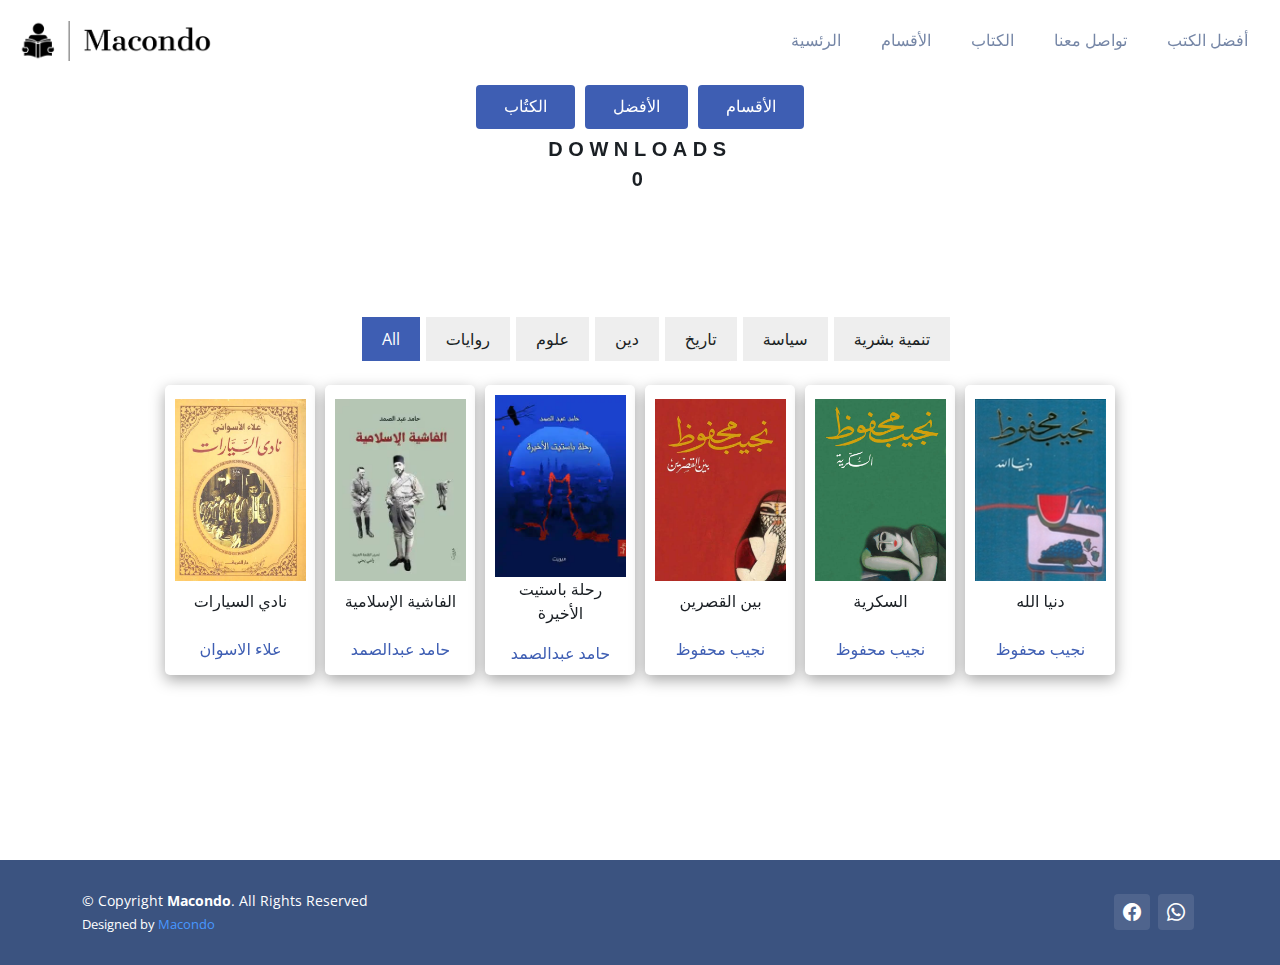
==== commit 8716c593: "Add files via upload" ====
--- a/index.html
+++ b/index.html
@@ -60,62 +60,18 @@
       <nav id="navbar" class="navbar">
         <ul>
 
-          <li class="dropdown"><a href="#"><span>Home</span> <i class="bi bi-chevron-down dropdown-indicator"></i></a>
-            <ul>
-              <li><a href="index.html" class="active">Home 1 - index.html</a></li>
-              <li><a href="index-2.html">Home 2 - index-2.html</a></li>
-              <li><a href="index-3.html">Home 3 - index-3.html</a></li>
-              <li><a href="index-4.html">Home 4 - index-4.html</a></li>
-            </ul>
-          </li>
-
-          <li><a class="nav-link scrollto" href="index.html#about">About</a></li>
-          <li><a class="nav-link scrollto" href="index.html#services">Services</a></li>
-          <li><a class="nav-link scrollto" href="index.html#portfolio">Portfolio</a></li>
-          <li><a class="nav-link scrollto" href="index.html#team">Team</a></li>
-          <li><a href="blog.html">Blog</a></li>
-          <li class="dropdown megamenu"><a href="#"><span>Mega Menu</span> <i class="bi bi-chevron-down dropdown-indicator"></i></a>
-            <ul>
-              <li>
-                <a href="#">Column 1 link 1</a>
-                <a href="#">Column 1 link 2</a>
-                <a href="#">Column 1 link 3</a>
-              </li>
-              <li>
-                <a href="#">Column 2 link 1</a>
-                <a href="#">Column 2 link 2</a>
-                <a href="#">Column 3 link 3</a>
-              </li>
-              <li>
-                <a href="#">Column 3 link 1</a>
-                <a href="#">Column 3 link 2</a>
-                <a href="#">Column 3 link 3</a>
-              </li>
-              <li>
-                <a href="#">Column 4 link 1</a>
-                <a href="#">Column 4 link 2</a>
-                <a href="#">Column 4 link 3</a>
-              </li>
-            </ul>
-          </li>
-          <li class="dropdown"><a href="#"><span>Drop Down</span> <i class="bi bi-chevron-down dropdown-indicator"></i></a>
-            <ul>
-              <li><a href="#">Drop Down 1</a></li>
-              <li class="dropdown"><a href="#"><span>Deep Drop Down</span> <i class="bi bi-chevron-down dropdown-indicator"></i></a>
-                <ul>
-                  <li><a href="#">Deep Drop Down 1</a></li>
-                  <li><a href="#">Deep Drop Down 2</a></li>
-                  <li><a href="#">Deep Drop Down 3</a></li>
-                  <li><a href="#">Deep Drop Down 4</a></li>
-                  <li><a href="#">Deep Drop Down 5</a></li>
-                </ul>
-              </li>
-              <li><a href="#">Drop Down 2</a></li>
-              <li><a href="#">Drop Down 3</a></li>
-              <li><a href="#">Drop Down 4</a></li>
-            </ul>
-          </li>
-          <li><a class="nav-link scrollto" href="index.html#contact">Contact</a></li>
+          <li class="dropdown"><a href="index.html"><span>الرئسية</span></a>
+            
+
+          <li><a class="nav-link scrollto" href="section.html">الأقسام</a></li>
+          <li><a class="nav-link scrollto" href="index.html#services">الكتاب</a></li>
+          <li><a class="nav-link scrollto" href="index.html#portfolio">تواصل معنا</a></li>
+          <li><a class="nav-link scrollto" href="index.html#team">أفضل الكتب</a></li>
+          
+            
+        
+       
+         
         </ul>
         <i class="bi bi-list mobile-nav-toggle d-none"></i>
       </nav><!-- .navbar -->
@@ -133,7 +89,7 @@
       <div class="d-flex">
         <a href="#about" class="btn-get-started scrollto">الكتُاب</a>
         <a href="#about" class="btn-get-started scrollto">الأفضل</a>
-        <a href="#about" class="btn-get-started scrollto">الأقسام</a>
+        <a href="section.html" class="btn-get-started scrollto">الأقسام</a>
         
      
 
@@ -176,7 +132,7 @@
     <div class="product"  >
       
           <div class="itemBox"   data-item="روايات" data-aos="fade-up">
-            <a href="نادي السيارات.html"><img src="assets/img/galarry/نادي السيارات.jpg" width="131px" height="182px"></a>
+            <a href="book.html"><img src="assets/img/galarry/نادي السيارات.jpg" width="131px" height="182px"></a>
             <p class="bookname">نادي السيارات</p>
             <a class="auther">علاء الاسوان</a>
         </div>
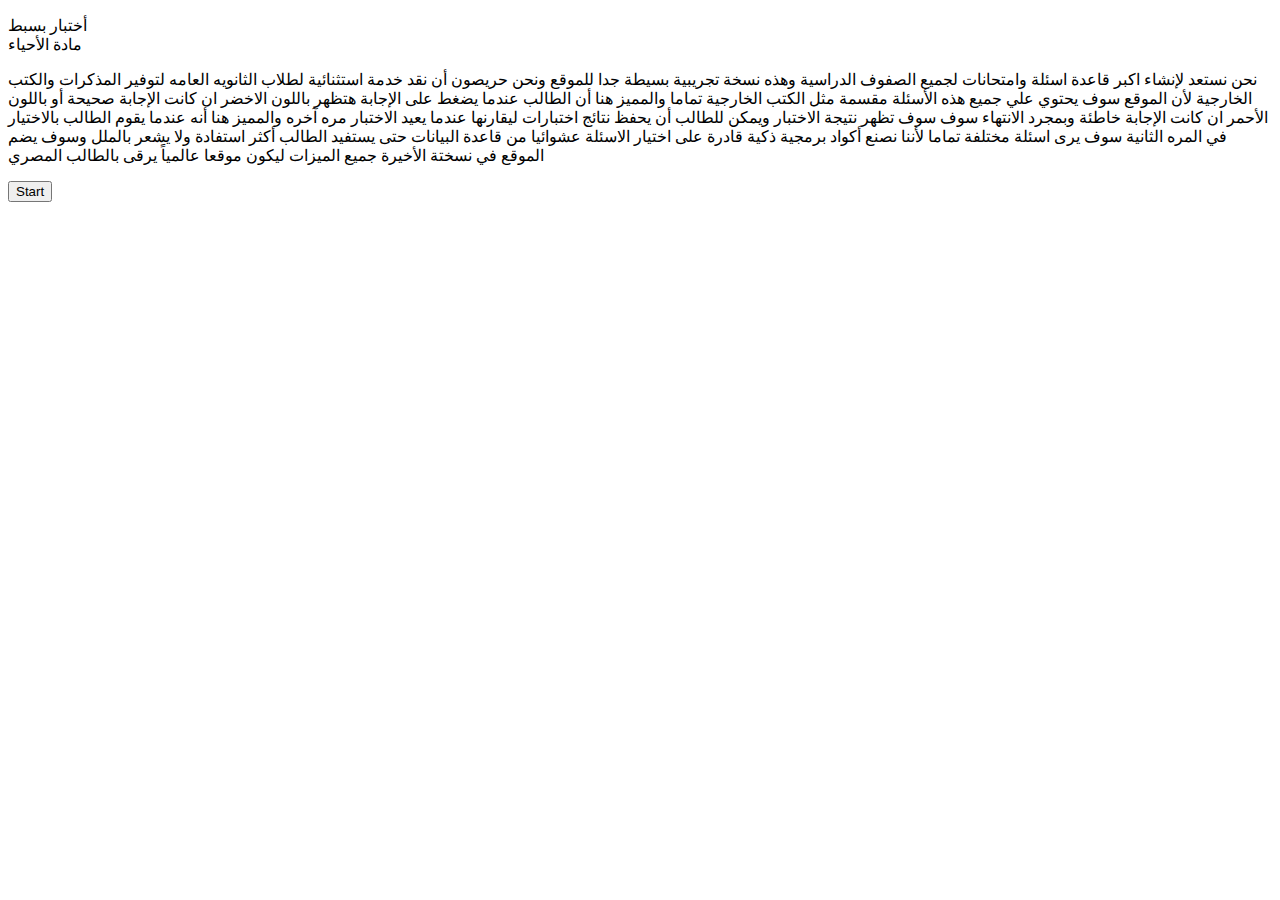
==== commit 8fbae97c: "Add files via upload" ====
--- a/index.html
+++ b/index.html
@@ -1,218 +1,25 @@
-<!DOCTYPE html>
-<html lang="en">
-
-<head>
-  <meta charset="utf-8">
-  <meta content="width=device-width, initial-scale=1.0" name="viewport">
-
-  <title>HeroBiz Bootstrap Template - Home 1</title>
-  <meta content="" name="description">
-  <meta content="" name="keywords">
-
-  <!-- Favicons -->
-  <link href="assets/img/favicon.png" rel="icon">
-  <link href="assets/img/apple-touch-icon.png" rel="apple-touch-icon">
-
-  <!-- Google Fonts -->
-  <link rel="preconnect" href="https://fonts.googleapis.com">
-  <link rel="preconnect" href="https://fonts.gstatic.com" crossorigin>
-  <link href="https://fonts.googleapis.com/css2?family=Open+Sans:ital,wght@0,300;0,400;0,500;0,600;0,700;1,300;1,400;1,500;1,600;1,700&family=Poppins:ital,wght@0,300;0,400;0,500;0,600;0,700;1,300;1,400;1,500;1,600;1,700&family=Source+Sans+Pro:ital,wght@0,300;0,400;0,600;0,700;1,300;1,400;1,600;1,700&display=swap" rel="stylesheet">
-
-  <!-- Vendor CSS Files -->
-  <link href="assets/vendor/bootstrap/css/bootstrap.min.css" rel="stylesheet">
-  <link href="assets/vendor/bootstrap-icons/bootstrap-icons.css" rel="stylesheet">
-  <link href="assets/vendor/aos/aos.css" rel="stylesheet">
-  <link href="assets/vendor/glightbox/css/glightbox.min.css" rel="stylesheet">
-  <link href="assets/vendor/swiper/swiper-bundle.min.css" rel="stylesheet">
-
-  <!-- Variables CSS Files. Uncomment your preferred color scheme -->
-  <link href="assets/css/variables-blue.css" rel="stylesheet">
-  <!-- <link href="assets/css/variables-blue.css" rel="stylesheet"> -->
-  <!-- <link href="assets/css/variables-green.css" rel="stylesheet"> -->
-  <!-- <link href="assets/css/variables-orange.css" rel="stylesheet"> -->
-  <!-- <link href="assets/css/variables-purple.css" rel="stylesheet"> -->
-  <!-- <link href="assets/css/variables-red.css" rel="stylesheet"> -->
-  <!-- <link href="assets/css/variables-pink.css" rel="stylesheet"> -->
-
-  <!-- Template Main CSS File -->
-  <link href="assets/css/main.css" rel="stylesheet">
-
-  <!-- =======================================================
-  * Template Name: HeroBiz - v2.1.0
-  * Template URL: https://bootstrapmade.com/herobiz-bootstrap-business-template/
-  * Author: BootstrapMade.com
-  * License: https://bootstrapmade.com/license/
-  ======================================================== -->
-</head>
-
-<body>
-
-  <!-- ======= Header ======= -->
-  <header id="header" class="header fixed-top" data-scrollto-offset="0">
-    <div class="container-fluid d-flex align-items-center justify-content-between">
-
-      <a href="index.html" class="logo d-flex align-items-center scrollto me-auto me-lg-0">
-        <!-- Uncomment the line below if you also wish to use an image logo -->
-       <img src="assets/img/logo.png" alt=""> 
-        <!--<h1>HeroBiz<span>>.</span></h1>-->
-      </a>
-
-      <nav id="navbar" class="navbar">
-        <ul>
-
-          <li class="dropdown"><a href="index.html"><span>الرئسية</span></a>
-            
-
-          <li><a class="nav-link scrollto" href="section.html">الأقسام</a></li>
-          <li><a class="nav-link scrollto" href="index.html#services">الكتاب</a></li>
-          <li><a class="nav-link scrollto" href="index.html#portfolio">تواصل معنا</a></li>
-          <li><a class="nav-link scrollto" href="index.html#team">أفضل الكتب</a></li>
-          
-            
-        
-       
-         
-        </ul>
-        <i class="bi bi-list mobile-nav-toggle d-none"></i>
-      </nav><!-- .navbar -->
-
-     
-
-    </div>
-  </header><!-- End Header -->
-
-  <section id="hero-animated" class="hero-animated d-flex align-items-center">
-    <div class="container d-flex flex-column justify-content-center align-items-center text-center position-relative"  data-aos="fade-left">
-      
-     
-     
-      <div class="d-flex">
-        <a href="#about" class="btn-get-started scrollto">الكتُاب</a>
-        <a href="#about" class="btn-get-started scrollto">الأفضل</a>
-        <a href="section.html" class="btn-get-started scrollto">الأقسام</a>
-        
-     
-
-      
-    </div>
-    <div class="down0">
-      <span class="down2">D</span>
-      <span class="down2">O</span>
-      <span class="down2">W</span>
-      <span class="down2">N</span>
-      <span class="down2">L</span>
-      <span class="down2">O</span>
-      <span class="down2">A</span>
-      <span class="down2">D</span>
-      <span class="down2">S</span>
-      <span class="down2"><i class="bi bi-Download"></i></span><Br>
-      <span  class="down2" id="count">0</span>
-      <span class="down2"></span>
-      
-    </div>
-  </section>
-   </div>
-      
-      
-
-
-  <main id="main">
-  	
-  <section class="x">
-    <ul>
-        <li class="list active" data-filter="all">All</li>
-        <li class="list" data-filter="روايات">روايات</li>
-        <li class="list" data-filter="camera">علوم</li>
-        <li class="list" data-filter="watch">دين</li>
-        <li class="list" data-filter="shoe">تاريخ</li>
-        <li class="list" data-filter="سياسة">سياسة</li>
-        <li class="list" data-filter="headphone">تنمية بشرية</li>
-
-    </ul>
-    <div class="product"  >
-      
-          <div class="itemBox"   data-item="روايات" data-aos="fade-up">
-            <a href="book.html"><img src="assets/img/galarry/نادي السيارات.jpg" width="131px" height="182px"></a>
-            <p class="bookname">نادي السيارات</p>
-            <a class="auther">علاء الاسوان</a>
-        </div>
- 
-          <div class="itemBox"  data-item="سياسة" data-aos="fade-up">
-            <a href="الفاشية.html"><img src="assets/img/galarry/الفاشية.jpg" width="131px" height="182px"></a>
-            <p class="bookname">الفاشية الإسلامية</p>
-            <a class="auther">حامد عبدالصمد</a>
-          </div>
-      
-         <div class="itemBox"  data-item="روايات" data-aos="fade-up">
-            <a href="رحلة.html"><img src="assets/img/galarry/رحلة.jpg" width="131px" height="182px"></a>
-            <p  class="bookname">رحلة باستيت الأخيرة</p>
-            <a class="auther">حامد عبدالصمد</a>
-        </div>
-        
-          <div class="itemBox"  data-item="روايات" data-aos="fade-up"> 
-            <a href="بين.html"><img src="assets/img/galarry/بين القصرين.jpg" width="131px" height="182px"></a>
-            <p class="bookname">بين القصرين</p>
-            <a class="auther">نجيب محفوظ</a>
-          </div>
-        
-          <div class="itemBox" data-item="روايات" data-aos="fade-up">  
-            <a href="السكرية.html"><img src="assets/img/galarry/السكرية.jpg" width="131px" height="182px"></a>
-            <p class="bookname">السكرية</p>
-            <a class="auther">نجيب محفوظ</a>
-  	   </div>
-  
-    	  <div class="itemBox" data-item="روايات" data-aos="fade-up"> 
-            <a href=""><img src="assets/img/galarry/دنيا الله.jpg" width="131px" height="182px" ></a>
-            <p class="bookname">دنيا الله</p>
-            <a class="auther">نجيب محفوظ</a>
-        </div>
-    </div>
-    <section>
-  <!--end Portfolio Gallery Grid-->
-  	</main><!-- End #main -->
-  <!-- ======= Footer ======= -->
-  <footer id="footer" class="footer">
-
-  
-    <div class="footer-legal text-center">
-      <div class="container d-flex flex-column flex-lg-row justify-content-center justify-content-lg-between align-items-center">
-
-        <div class="d-flex flex-column align-items-center align-items-lg-start">
-          <div class="copyright">
-            &copy; Copyright <strong><span>Macondo</span></strong>. All Rights Reserved
-          </div>
-          <div class="credits">
-         
-            Designed by <a href="">Macondo</a>
-          </div>
-        </div>
-
-        <div class="social-links order-first order-lg-last mb-3 mb-lg-0">
-          
-          <a href="#" class="facebook"><i class="bi bi-facebook"></i></a>
-          <a href="#" class="Linkedin"><i class="bi bi-whatsapp"></i></a>
-        </div>
-
-      </div>
-    </div>
-
-  </footer><!-- End Footer -->
-
-  <a href="#" class="scroll-top d-flex align-items-center justify-content-center"><i class="bi bi-arrow-up-short"></i></a>
-
-  <div id="preloader"></div>
-
-  <!-- Vendor JS Files -->
-  <script src="assets/vendor/bootstrap/js/bootstrap.bundle.min.js"></script>
-  <script src="assets/vendor/aos/aos.js"></script>
-  <script src="assets/vendor/glightbox/js/glightbox.min.js"></script>
-  <script src="assets/vendor/isotope-layout/isotope.pkgd.min.js"></script>
-  <script src="assets/vendor/swiper/swiper-bundle.min.js"></script>
-  <script src="assets/vendor/php-email-form/validate.js"></script>
-
-  <!-- Template Main JS File -->
-  <script src="assets/js/main.js"></script>
-
-</body>
-
+<!DOCTYPE html>
+<html lang="en">
+<head>
+    <meta charset="UTF-8">
+    <meta name="viewport" content="width=device-width, initial-scale=1.0">
+    <meta http-equiv="X-UA-Compatible" content="ie=edge">
+    <title>مادة الأحياء</title>
+    <link rel="stylesheet" href="css/main.css">
+</head>
+<body>
+    <div class="container">
+        
+        <div class="home">
+            <p class="title">أختبار بسبط<br><span class="quiz">مادة الأحياء</span></p>
+            <p class="intro">
+نحن نستعد لإنشاء اكبر قاعدة اسئلة 
+ وامتحانات لجميع الصفوف الدراسية وهذه نسخة تجريبية بسيطة جدا للموقع ونحن حريصون أن نقد خدمة استثنائية لطلاب الثانويه العامه لتوفير المذكرات والكتب الخارجية لأن الموقع سوف يحتوي علي جميع هذه الأسئلة مقسمة مثل الكتب الخارجية تماما والمميز هنا أن الطالب  عندما يضغط على الإجابة هتظهر باللون الاخضر ان كانت الإجابة صحيحة أو باللون الأحمر ان كانت الإجابة خاطئة 
+وبمجرد الانتهاء سوف سوف تظهر نتيجة الاختبار ويمكن للطالب أن يحفظ نتائج اختبارات ليقارنها عندما يعيد الاختبار مره آخره والمميز هنا أنه عندما يقوم الطالب بالاختيار في المره الثانية سوف يرى اسئلة مختلفة تماما لأننا نصنع أكواد برمجية ذكية قادرة على اختيار الاسئلة عشوائيا من قاعدة البيانات حتى يستفيد الطالب أكثر استفادة ولا يشعر بالملل وسوف يضم الموقع في نسختة الأخيرة جميع الميزات ليكون موقعا عالمياً يرقى بالطالب المصري
+            </p>
+            <button type="button" class="default-btn" onclick="startQuiz(event)">Start </button>
+        </div>
+    </div>
+<script src="js/game.js"></script>
+</body>
 </html>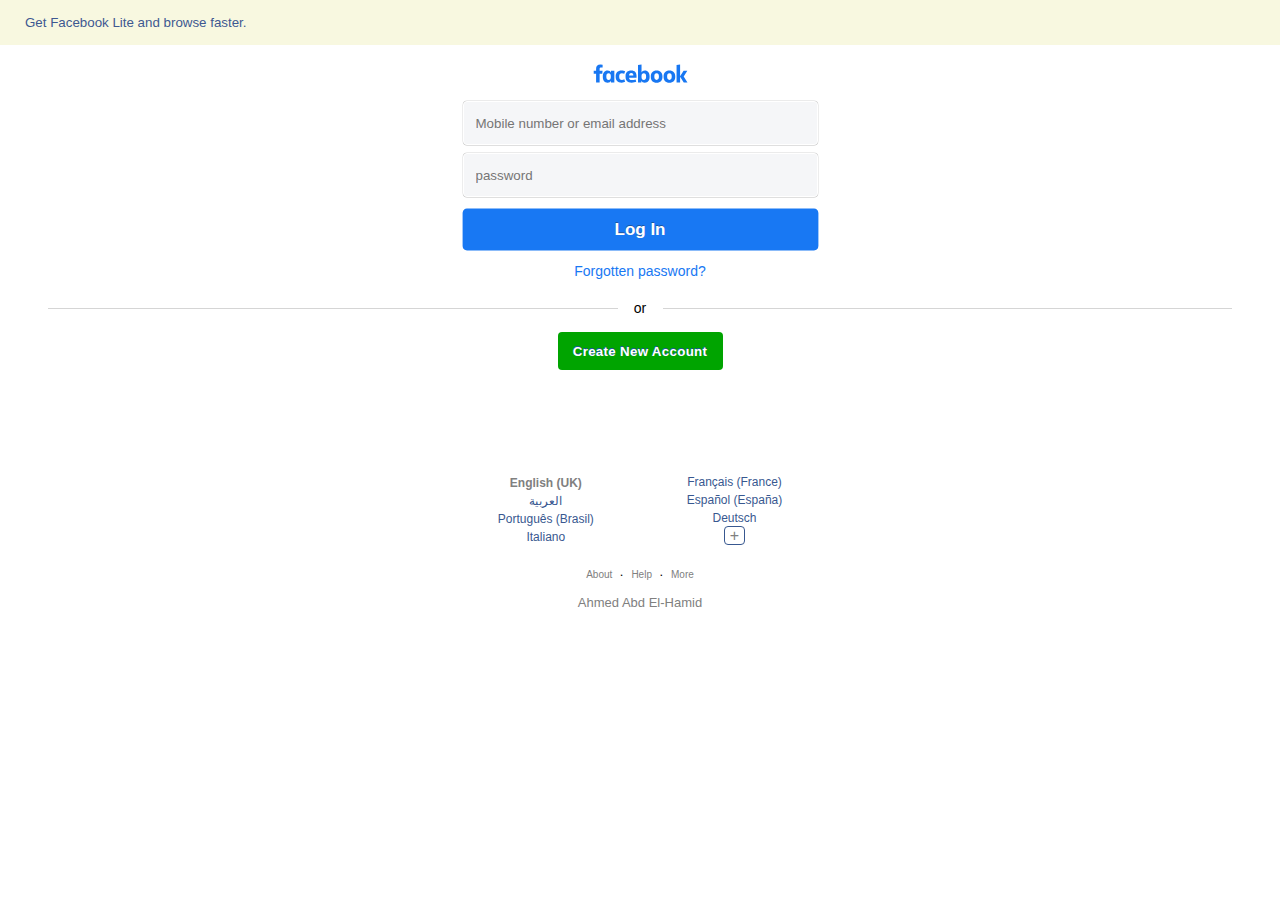
==== commit 0b3c0714: "Add files via upload" ====
--- a/index.html
+++ b/index.html
@@ -1,25 +1,61 @@
 <!DOCTYPE html>
 <html lang="en">
 <head>
-    <meta charset="UTF-8">
-    <meta name="viewport" content="width=device-width, initial-scale=1.0">
-    <meta http-equiv="X-UA-Compatible" content="ie=edge">
-    <title>مادة الأحياء</title>
-    <link rel="stylesheet" href="css/main.css">
+  <meta charset="UTF-8">
+  <meta http-equiv="X-UA-Compatible" content="IE=Edge">
+  <meta name="viewport" content="width=device-width, initial-scale=1">
+  <meta name="theme-color" content="#3B5999"/>
+  <title>Facebook</title>
+  <link rel="stylesheet" href="style.css">
 </head>
+
 <body>
-    <div class="container">
-        
-        <div class="home">
-            <p class="title">أختبار بسبط<br><span class="quiz">مادة الأحياء</span></p>
-            <p class="intro">
-نحن نستعد لإنشاء اكبر قاعدة اسئلة 
- وامتحانات لجميع الصفوف الدراسية وهذه نسخة تجريبية بسيطة جدا للموقع ونحن حريصون أن نقد خدمة استثنائية لطلاب الثانويه العامه لتوفير المذكرات والكتب الخارجية لأن الموقع سوف يحتوي علي جميع هذه الأسئلة مقسمة مثل الكتب الخارجية تماما والمميز هنا أن الطالب  عندما يضغط على الإجابة هتظهر باللون الاخضر ان كانت الإجابة صحيحة أو باللون الأحمر ان كانت الإجابة خاطئة 
-وبمجرد الانتهاء سوف سوف تظهر نتيجة الاختبار ويمكن للطالب أن يحفظ نتائج اختبارات ليقارنها عندما يعيد الاختبار مره آخره والمميز هنا أنه عندما يقوم الطالب بالاختيار في المره الثانية سوف يرى اسئلة مختلفة تماما لأننا نصنع أكواد برمجية ذكية قادرة على اختيار الاسئلة عشوائيا من قاعدة البيانات حتى يستفيد الطالب أكثر استفادة ولا يشعر بالملل وسوف يضم الموقع في نسختة الأخيرة جميع الميزات ليكون موقعا عالمياً يرقى بالطالب المصري
-            </p>
-            <button type="button" class="default-btn" onclick="startQuiz(event)">Start </button>
-        </div>
+  <div class="notice">
+    <a href="" id="notice"><button>Get Facebook Lite and browse faster.</button></a>
+  </div>
+  <div class="logo">
+    <img src="Facebook.svg"/>
+  </div>
+  <div class="login-container">
+    <input type="email" placeholder="Mobile number or email address"/><br>
+    <input type="password" placeholder="password"/><br>
+    <input type="submit" value="Log In"/><br>
+    <a href="">Forgotten password?</a>
+  </div>
+  <div class="or">
+    <p id="or">or</p>
+  </div>
+  <div class="new-account">
+    <input type="button" value="Create New Account"/>
+  </div>
+  <div class="languages">
+    <table>
+      <tr>
+        <td id="td1">
+          <a href="" id="en">English (UK)</a><br>
+          <a href="">العربية</a><br>
+          <a href="">Português (Brasil)</a><br>
+          <a href="">Italiano</a>
+        </td>
+        <td>
+          <a href="">Français (France)</a><br>
+          <a href="">Español (España)</a><br>
+          <a href="">Deutsch</a><br>
+          <a href="" id="plus">+</a>
+        </td>
+      </tr>
+    </table>
+  </div>
+  <div class="footer">
+    <div class="footer-1">
+      <a href="">About</a>
+      <span>.</span><a href="">Help</a>
+      <span>.</span><a href="">More</a>
     </div>
-<script src="js/game.js"></script>
+    <div class="footer-2">
+      <p>Ahmed Abd El-Hamid</p>
+    </div>
+    </div>
+  <script src="main.js"></script>
 </body>
-</html>+</html>
--- a/style.css
+++ b/style.css
@@ -0,0 +1,169 @@
+body {
+  margin: 0;
+  font-family: Arial, Helvetica, sans-serif;
+}
+.notice button{
+  background-color: #F8F8E0;
+  border: none;;
+  outline: none;
+  width: 100%;
+  height: 45px;
+  text-align: start;
+  padding-left: 25px;
+  color: #3E5891;
+  font-weight: 400;
+}
+.notice button:active{
+  background-color: #EEE7CD;
+}
+.logo{
+  text-align: center;
+  margin-top: 8px;
+  margin-bottom: -5px;
+}
+.logo img{
+  width: 117px;
+}
+.login-container {
+  width: 355px;
+  text-align: center;
+  margin: auto;
+}
+.login-container input{
+  width: 100%;
+  height: 40px;
+  margin-top: 8px;
+  border: 1px solid white;
+  box-shadow: 0.4px 0 0px 0 lightgray, -0.4px 0 0 0 lightgray, 0 0.4px 0 0 #BFBFBF, 0 -0.4px 0 0 #D8D8D8;
+  padding-left: 12px;
+  border-radius: 4px;
+  background-color: #F5F6F8;
+  outline: none;
+}
+.login-container input[type=password], input[type=email]{
+  width: 95.5%;
+}
+.login-container input[type=password]:focus, input[type=email]:focus{
+  width: 95.5%;
+  box-shadow: 0 0 0 3px #E7F3FF;
+  border: 1px solid #1878F3;
+  transition: 0.1s;
+}
+.login-container input[type=submit]{
+  margin-top: 12px;
+  background-color: #1878F3;
+  border: none;
+  box-shadow: none;
+  color: white;
+  font-size: 17px;
+  font-weight: 700;
+  text-shadow: 0 -1px 0.5px #1E56A0;
+  height: 41px;
+  box-shadow: 0 0 0 0.4px #1878F3;
+  padding: 0;
+  margin-bottom: 12px;
+}
+.login-container input[type=submit]:hover{
+  background-color: #228BE6;
+}
+.login-container a{
+  text-align: center;
+  outline: none;
+  color: #1878F3;
+  text-decoration: none;
+  font-size: 14px;
+  outline: none;
+}
+.or{
+  border-bottom: 1.5px solid #ABABAD;
+  height: 8px;
+  width: 92.5%;
+  margin: auto;
+  margin-bottom: 20px;
+  margin-top: 20px;
+  border-color: #D5D5D5;
+}
+.or p{
+  font-size: 14px;
+  text-align: center;
+  width: 45px;
+  background-color: white;
+  margin: auto;
+}
+.new-account {
+  text-align: center;
+  margin: auto;
+}
+.new-account input{
+  text-align: center;
+  width: 165px;
+  margin: auto;
+  height: 38px;
+  background-color: #00A400;
+  border: none;
+  border-radius: 4px;
+  outline: none;
+  color: white;
+  font-weight: 600;
+  text-shadow: 0 -1px 0.5px #1E56A0;
+  letter-spacing: 0.3px;
+  margin-top: 3px;
+  margin-bottom: 100px;
+}
+.new-account input:hover{
+  background-color: #83BE82;
+}
+.languages{
+  width: 100%;
+  text-align: center;
+  font-size: 12px;
+  margin: auto;
+}
+.languages table td{
+  line-height: 18px;
+}
+.languages table #td1{
+  padding-right: 90px;
+}
+.languages table td a{
+  outline: none;
+  text-decoration: none;
+  color: #385890;
+}
+.languages table{
+  margin: auto;
+}
+.languages table td #plus{
+  border: 1px solid #385890;
+  color: grey;
+  padding: 0.1px 4.5px;
+  font-size: 16px;
+  border-radius: 4px;
+}
+.languages table td #en{
+  color: grey;
+  font-weight: 700;
+}
+.footer{
+  width: 100%;
+  text-align: center;
+  margin-top: 15px;
+}
+.footer a{
+  outline: none;
+  text-decoration: none;
+  color: grey;
+  font-size: 10px;
+}
+.footer span{
+  font-size: 13px;
+  letter-spacing: 5px;
+  position: relative;
+  bottom: 2px;
+  font-weight: 500;
+  padding: 3px;
+}
+.footer-2{
+  font-size: 13px;
+  color: grey;
+}